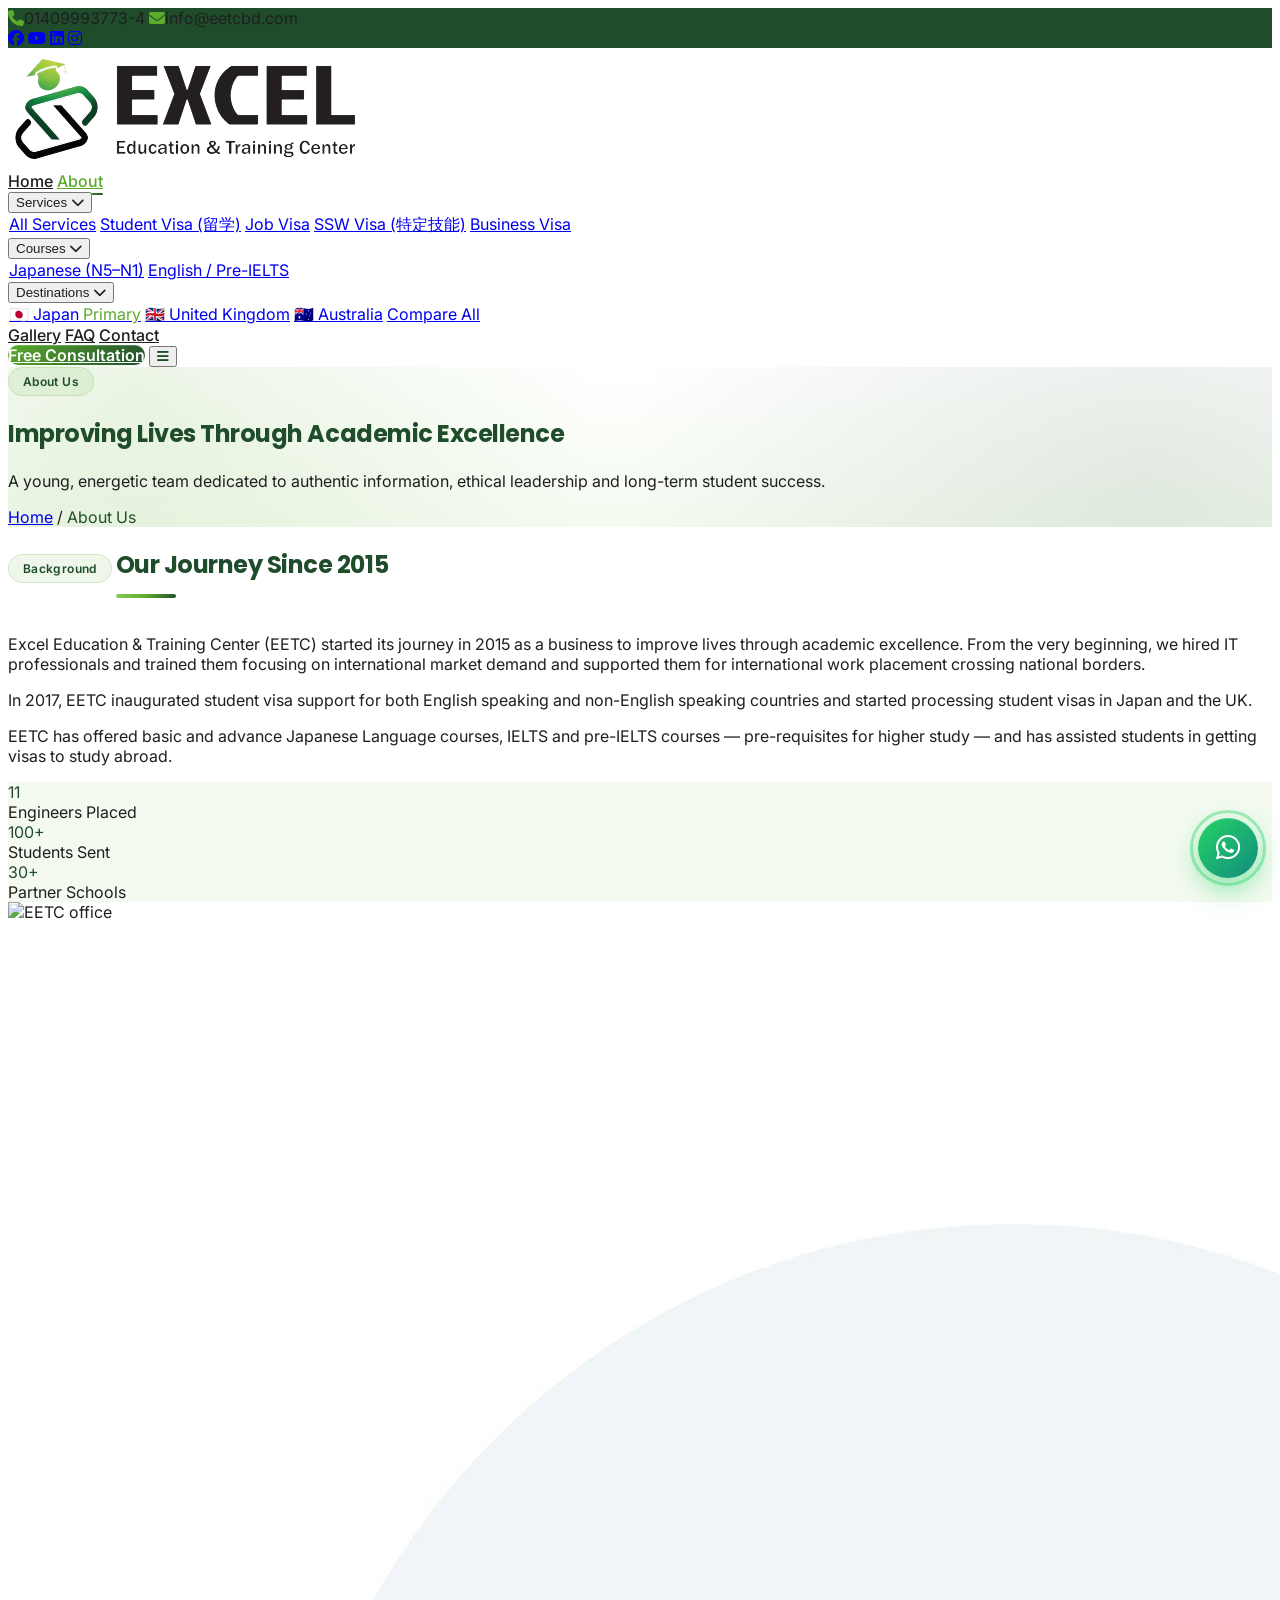
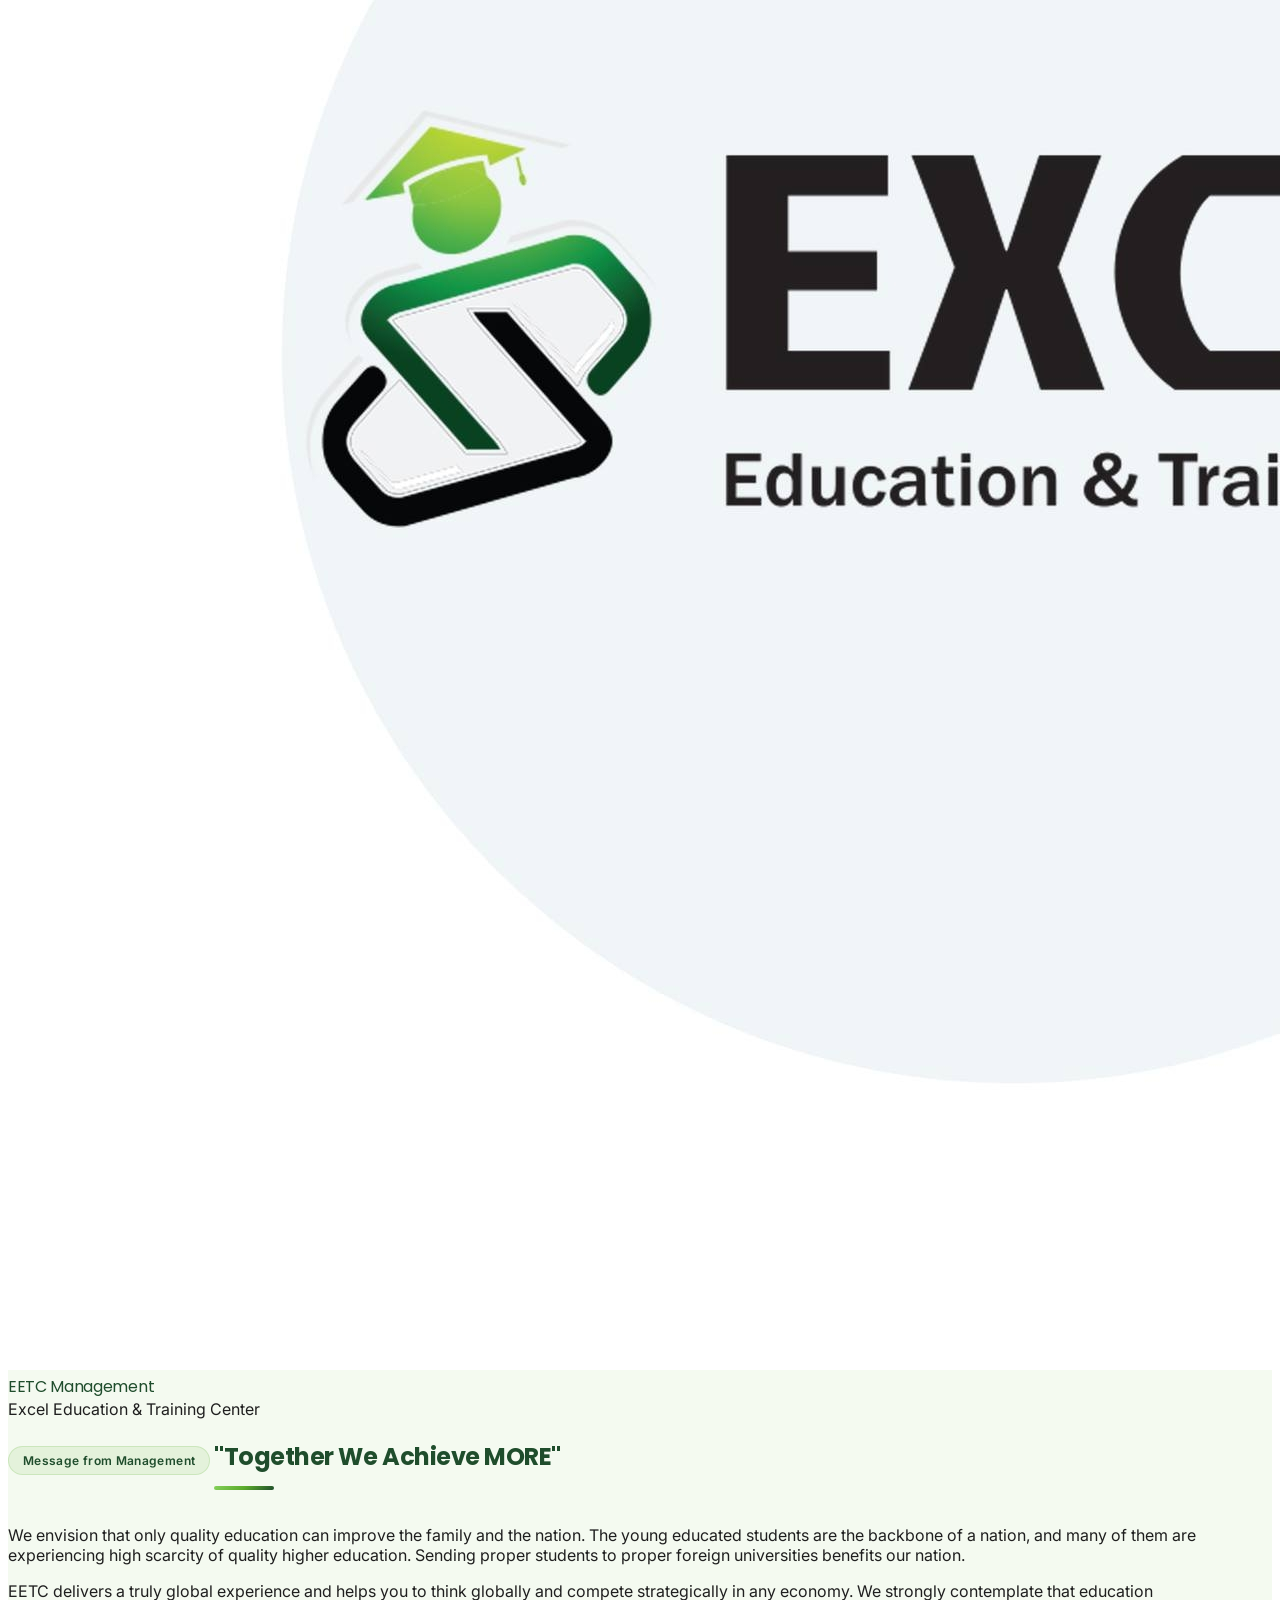
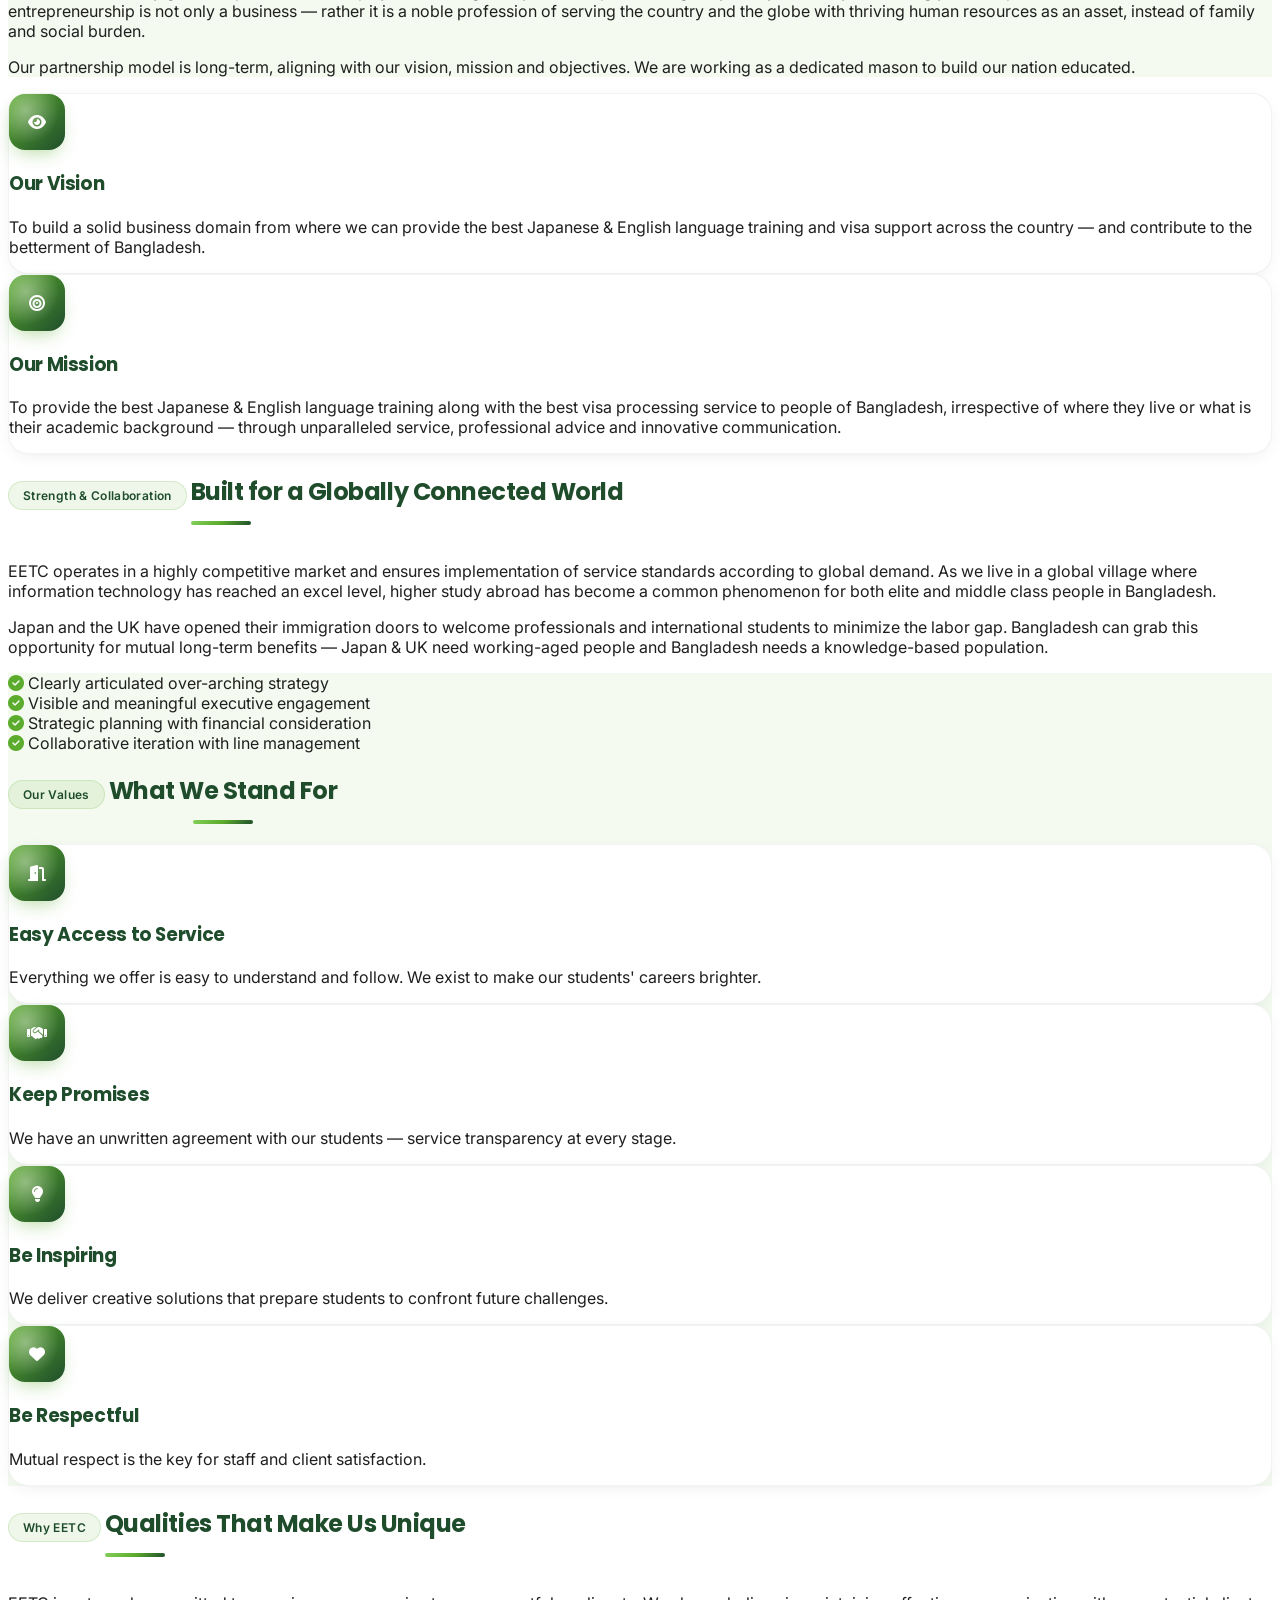
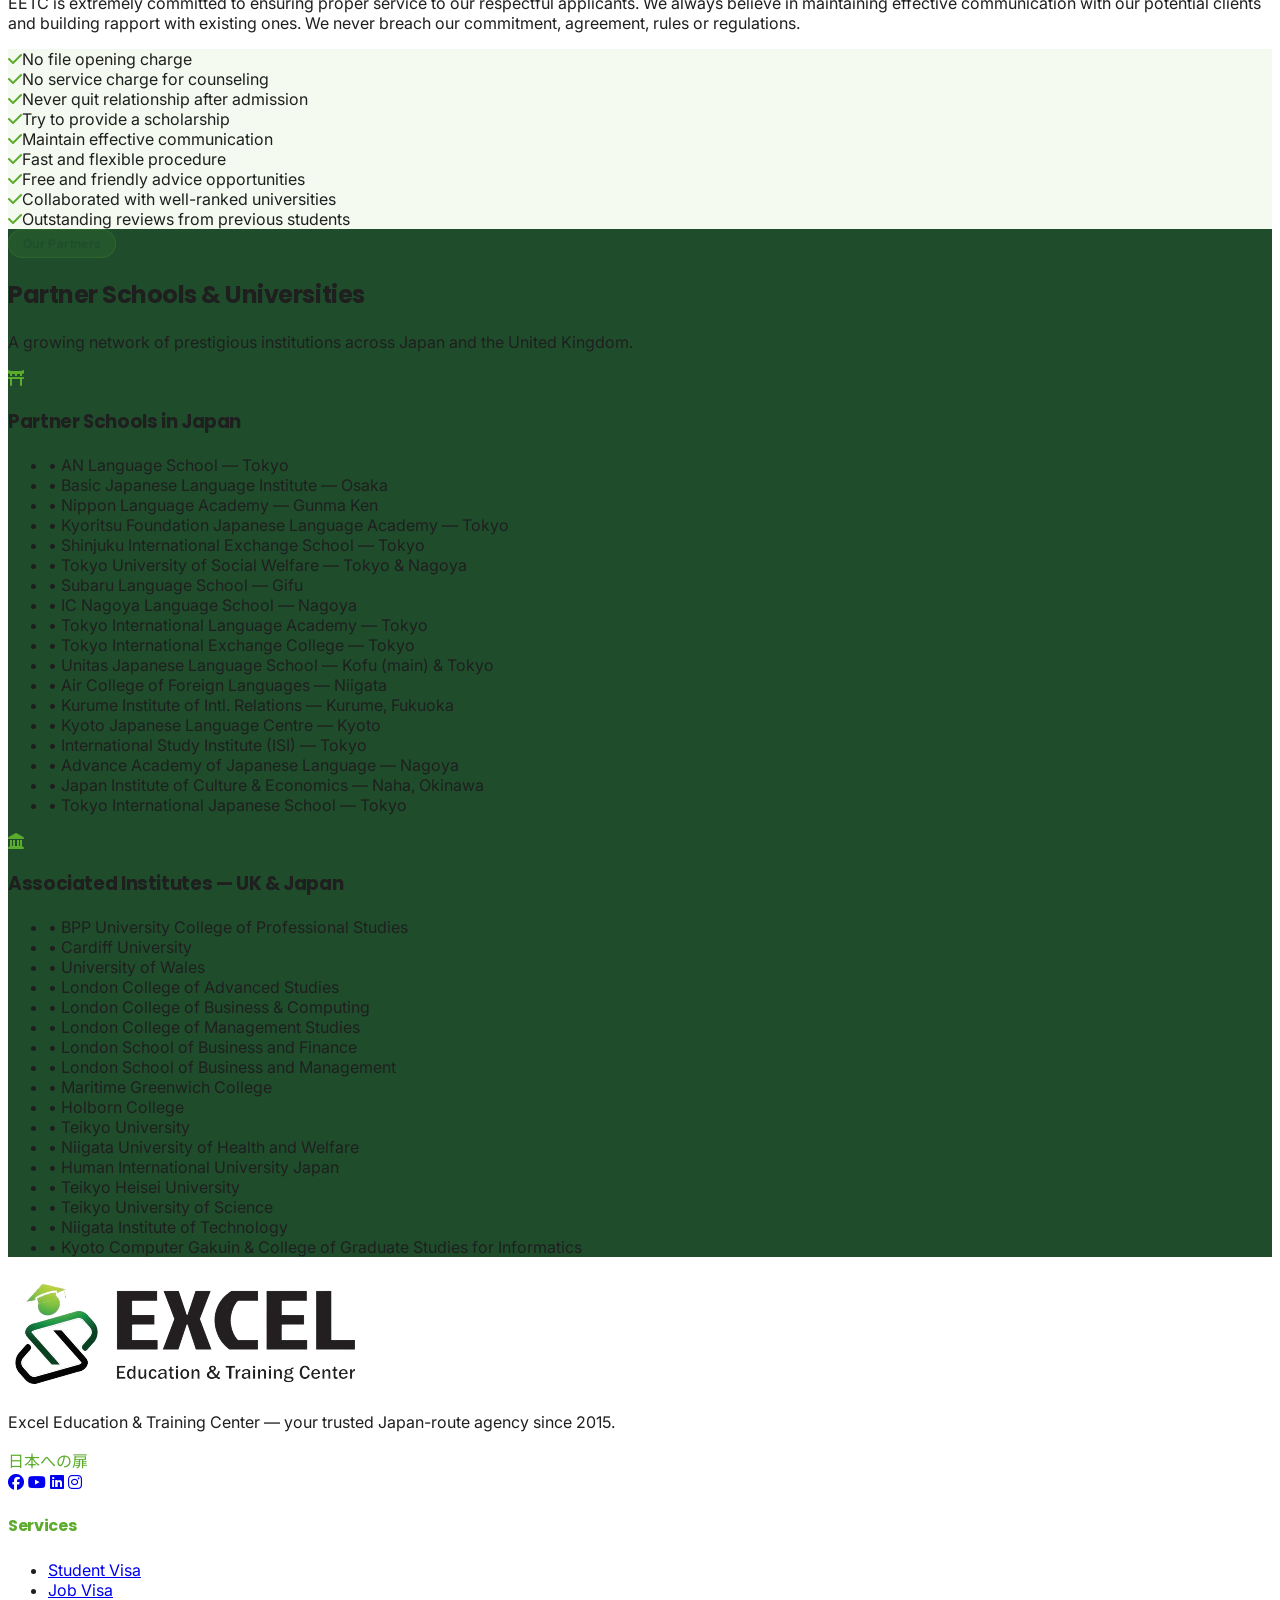
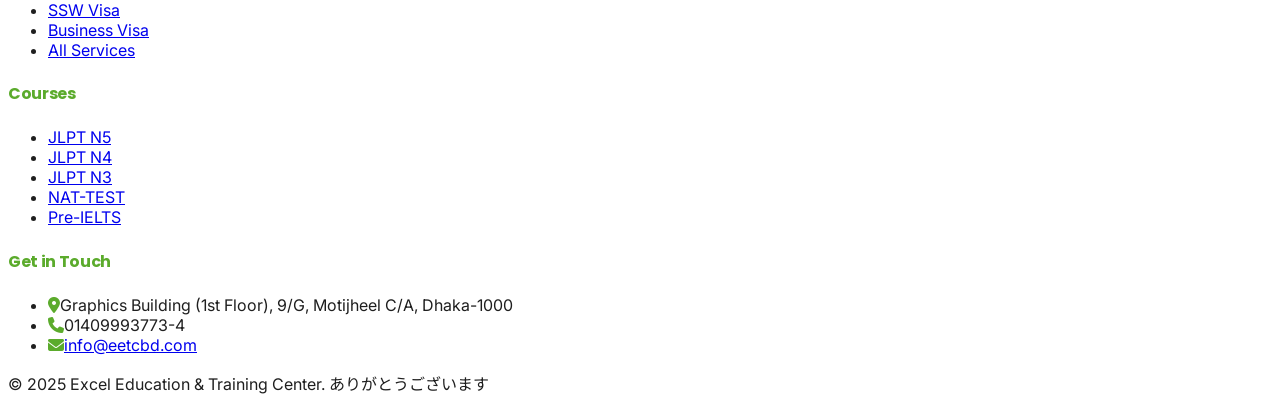
==== about.html @ 83f87d9c "first commit" ====
<!doctype html>
<html lang="en">
<head>
<meta charset="utf-8" />
<meta name="viewport" content="width=device-width, initial-scale=1" />
<title>About Us — Excel Education & Training Center (EETC)</title>
<meta name="description" content="Background, vision, mission and values of Excel Education & Training Center — serving students since 2015." />
<script src="https://cdn.tailwindcss.com"></script>
<script>tailwind.config={theme:{extend:{colors:{'excel-green':'#5BAB2C','excel-green-dark':'#4a8f24','excel-dark':'#1F4D2C','excel-black':'#1F1F1F','excel-light':'#f4faf0','excel-red':'#BC002D'},fontFamily:{sans:['Inter','sans-serif'],display:['Poppins','sans-serif'],jp:['Noto Sans JP','sans-serif']}}}}</script>
<link rel="preconnect" href="https://fonts.googleapis.com">
<link rel="preconnect" href="https://fonts.gstatic.com" crossorigin>
<link href="https://fonts.googleapis.com/css2?family=Inter:wght@400;500;600;700&family=Poppins:wght@500;600;700;800&family=Noto+Sans+JP:wght@500;700&display=swap" rel="stylesheet">
<link rel="stylesheet" href="https://cdnjs.cloudflare.com/ajax/libs/font-awesome/6.5.0/css/all.min.css" />
<link rel="stylesheet" href="assets/css/style.css" />
<link rel="icon" type="image/png" href="assets/img/logo.png" />
</head>
<body class="antialiased">

<div class="bg-excel-dark text-white text-sm hidden md:block">
  <div class="max-w-7xl mx-auto px-6 py-2 flex items-center justify-between">
    <div class="flex items-center gap-6">
      <span><i class="fa-solid fa-phone mr-2 text-excel-green"></i>01409993773-4</span>
      <span><i class="fa-solid fa-envelope mr-2 text-excel-green"></i>info@eetcbd.com</span>
    </div>
    <div class="flex items-center gap-3 text-white/80">
      <a href="#" class="hover:text-excel-green"><i class="fa-brands fa-facebook"></i></a>
      <a href="#" class="hover:text-excel-green"><i class="fa-brands fa-youtube"></i></a>
      <a href="#" class="hover:text-excel-green"><i class="fa-brands fa-linkedin"></i></a>
      <a href="#" class="hover:text-excel-green"><i class="fa-brands fa-instagram"></i></a>
    </div>
  </div>
</div>

<header id="site-header" class="bg-white sticky top-0 z-40 transition-shadow">
  <div class="max-w-7xl mx-auto px-6 py-3 flex items-center justify-between">
    <a href="index.html" class="flex items-center gap-3"><img src="assets/img/logo.png" alt="EETC logo" class="h-12 w-auto" /></a>
    <nav class="hidden lg:flex items-center gap-7">
      <a class="nav-link" data-page="index" href="index.html">Home</a>
      <a class="nav-link" data-page="about" href="about.html">About</a>
      <div class="relative group">
        <button class="nav-link flex items-center gap-1">Services <i class="fa-solid fa-chevron-down text-xs"></i></button>
        <div class="absolute left-0 top-full pt-3 hidden group-hover:block">
          <div class="glass shadow-lg rounded-2xl w-64 p-2">
            <a href="services.html" class="block px-3 py-2 rounded-lg hover:bg-excel-light text-sm font-semibold">All Services</a>
            <a href="student-visa.html" class="block px-3 py-2 rounded-lg hover:bg-excel-light text-sm">Student Visa (留学)</a>
            <a href="job-visa.html" class="block px-3 py-2 rounded-lg hover:bg-excel-light text-sm">Job Visa</a>
            <a href="ssw-visa.html" class="block px-3 py-2 rounded-lg hover:bg-excel-light text-sm">SSW Visa (特定技能)</a>
            <a href="business-visa.html" class="block px-3 py-2 rounded-lg hover:bg-excel-light text-sm">Business Visa</a>
          </div>
        </div>
      </div>
      <div class="relative group">
        <button class="nav-link flex items-center gap-1">Courses <i class="fa-solid fa-chevron-down text-xs"></i></button>
        <div class="absolute left-0 top-full pt-3 hidden group-hover:block">
          <div class="glass shadow-lg rounded-2xl w-64 p-2">
            <a href="japanese.html" class="block px-3 py-2 rounded-lg hover:bg-excel-light text-sm">Japanese (N5–N1)</a>
            <a href="english.html" class="block px-3 py-2 rounded-lg hover:bg-excel-light text-sm">English / Pre-IELTS</a>
          </div>
        </div>
      </div>
      <div class="relative group">
        <button class="nav-link flex items-center gap-1">Destinations <i class="fa-solid fa-chevron-down text-xs"></i></button>
        <div class="absolute left-0 top-full pt-3 hidden group-hover:block">
          <div class="glass shadow-lg rounded-2xl w-64 p-2">
            <a href="countries.html#japan" class="block px-3 py-2 rounded-lg hover:bg-excel-light text-sm">🇯🇵 Japan <span class="text-xs text-excel-green ml-1">Primary</span></a>
            <a href="countries.html#uk" class="block px-3 py-2 rounded-lg hover:bg-excel-light text-sm">🇬🇧 United Kingdom</a>
            <a href="countries.html#australia" class="block px-3 py-2 rounded-lg hover:bg-excel-light text-sm">🇦🇺 Australia</a>
            <a href="countries.html" class="block px-3 py-2 rounded-lg hover:bg-excel-light text-sm font-semibold mt-1 border-t border-gray-100 pt-2">Compare All</a>
          </div>
        </div>
      </div>
      <a class="nav-link" data-page="gallery" href="gallery.html">Gallery</a>
      <a class="nav-link" data-page="faq" href="faq.html">FAQ</a>
      <a class="nav-link" data-page="contact" href="contact.html">Contact</a>
    </nav>
    <a href="contact.html" class="hidden lg:inline-flex btn-primary px-5 py-2.5 rounded-lg font-semibold text-sm">Free Consultation</a>
    <button id="burger" class="lg:hidden text-2xl text-excel-dark"><i class="fa-solid fa-bars"></i></button>
  </div>
  <div id="mobile-menu" class="lg:hidden border-t border-gray-100 bg-white">
    <div class="px-6 py-3 flex flex-col gap-3 text-sm">
      <a class="nav-link" href="index.html">Home</a>
      <a class="nav-link" href="about.html">About</a>
      <div class="text-xs uppercase tracking-wider text-gray-400 mt-2 font-semibold">Services</div>
      <a class="nav-link" href="services.html">All Services</a>
      <a class="nav-link" href="student-visa.html">Student Visa</a>
      <a class="nav-link" href="job-visa.html">Job Visa</a>
      <a class="nav-link" href="ssw-visa.html">SSW Visa</a>
      <a class="nav-link" href="business-visa.html">Business Visa</a>
      <div class="text-xs uppercase tracking-wider text-gray-400 mt-2 font-semibold">Courses</div>
      <a class="nav-link" href="japanese.html">Japanese Language</a>
      <a class="nav-link" href="english.html">English / Pre-IELTS</a>
      <div class="text-xs uppercase tracking-wider text-gray-400 mt-2 font-semibold">Destinations</div>
      <a class="nav-link" href="countries.html#japan">🇯🇵 Japan</a>
      <a class="nav-link" href="countries.html#uk">🇬🇧 United Kingdom</a>
      <a class="nav-link" href="countries.html#australia">🇦🇺 Australia</a>
      <div class="text-xs uppercase tracking-wider text-gray-400 mt-2 font-semibold">More</div>
      <a class="nav-link" href="gallery.html">Gallery</a>
      <a class="nav-link" href="faq.html">FAQ</a>
      <a class="nav-link" href="contact.html">Contact</a>
    </div>
  </div>
</header>

<!-- Page header -->
<section class="hero-pattern py-16 md:py-20">
  <div class="max-w-7xl mx-auto px-6 text-center">
    <span class="tag-pill">About Us</span>
    <h1 class="font-display text-4xl md:text-5xl font-bold text-excel-dark mt-4">Improving Lives Through Academic Excellence</h1>
    <p class="text-gray-600 mt-5 max-w-2xl mx-auto">A young, energetic team dedicated to authentic information, ethical leadership and long-term student success.</p>
    <nav class="text-sm text-gray-500 mt-6">
      <a href="index.html" class="hover:text-excel-green">Home</a> <span class="mx-2">/</span> <span class="text-excel-dark">About Us</span>
    </nav>
  </div>
</section>

<!-- Background -->
<section class="py-16 bg-white">
  <div class="max-w-7xl mx-auto px-6 grid md:grid-cols-2 gap-12 items-start">
    <div class="reveal">
      <span class="tag-pill">Background</span>
      <h2 class="section-title text-3xl md:text-4xl mt-4">Our Journey Since 2015</h2>
      <p class="text-gray-700 mt-6 leading-relaxed">
        Excel Education & Training Center (EETC) started its journey in 2015 as a business to improve lives through academic excellence.
        From the very beginning, we hired IT professionals and trained them focusing on international market demand and supported them
        for international work placement crossing national borders.
      </p>
      <p class="text-gray-700 mt-4 leading-relaxed">
        In 2017, EETC inaugurated student visa support for both English speaking and non-English speaking countries and started processing
        student visas in Japan and the UK.
      </p>
      <p class="text-gray-700 mt-4 leading-relaxed">
        EETC has offered basic and advance Japanese Language courses, IELTS and pre-IELTS courses — pre-requisites for higher study —
        and has assisted students in getting visas to study abroad.
      </p>
      <div class="grid grid-cols-3 gap-4 mt-8">
        <div class="bg-excel-light p-5 rounded-xl text-center">
          <div class="text-3xl font-bold text-excel-dark">11</div>
          <div class="text-xs text-gray-600 mt-1">Engineers Placed</div>
        </div>
        <div class="bg-excel-light p-5 rounded-xl text-center">
          <div class="text-3xl font-bold text-excel-dark">100+</div>
          <div class="text-xs text-gray-600 mt-1">Students Sent</div>
        </div>
        <div class="bg-excel-light p-5 rounded-xl text-center">
          <div class="text-3xl font-bold text-excel-dark">30+</div>
          <div class="text-xs text-gray-600 mt-1">Partner Schools</div>
        </div>
      </div>
    </div>
    <div class="reveal">
      <img src="https://images.unsplash.com/photo-1571260899304-425eee4c7efc?auto=format&fit=crop&w=900&q=80"
           alt="EETC office" class="rounded-2xl shadow-xl" />
    </div>
  </div>
</section>

<!-- Management Message -->
<section class="py-16 bg-excel-light">
  <div class="max-w-7xl mx-auto px-6 grid md:grid-cols-3 gap-10">
    <div class="reveal">
      <img src="assets/img/profile.jpg" alt="Management" class="rounded-2xl shadow-xl w-full" />
      <div class="text-center mt-4">
        <div class="font-display font-semibold text-excel-dark">EETC Management</div>
        <div class="text-sm text-gray-500">Excel Education & Training Center</div>
      </div>
    </div>
    <div class="md:col-span-2 reveal">
      <span class="tag-pill">Message from Management</span>
      <h2 class="section-title text-3xl md:text-4xl mt-4">"Together We Achieve MORE"</h2>
      <p class="text-gray-700 mt-6 leading-relaxed">
        We envision that only quality education can improve the family and the nation. The young educated students are the backbone of a nation,
        and many of them are experiencing high scarcity of quality higher education. Sending proper students to proper foreign universities benefits our nation.
      </p>
      <p class="text-gray-700 mt-4 leading-relaxed">
        EETC delivers a truly global experience and helps you to think globally and compete strategically in any economy.
        We strongly contemplate that education entrepreneurship is not only a business — rather it is a noble profession of serving the country
        and the globe with thriving human resources as an asset, instead of family and social burden.
      </p>
      <p class="text-gray-700 mt-4 leading-relaxed">
        Our partnership model is long-term, aligning with our vision, mission and objectives. We are working as a dedicated mason to build our nation educated.
      </p>
    </div>
  </div>
</section>

<!-- Vision / Mission / Strength -->
<section class="py-16 bg-white">
  <div class="max-w-7xl mx-auto px-6">
    <div class="grid md:grid-cols-2 gap-6">
      <div class="card p-8 reveal">
        <div class="icon-badge"><i class="fa-solid fa-eye text-xl"></i></div>
        <h3 class="font-display text-2xl font-semibold mt-5 text-excel-dark">Our Vision</h3>
        <p class="text-gray-700 mt-3 leading-relaxed">
          To build a solid business domain from where we can provide the best Japanese & English language training and visa support
          across the country — and contribute to the betterment of Bangladesh.
        </p>
      </div>
      <div class="card p-8 reveal">
        <div class="icon-badge"><i class="fa-solid fa-bullseye text-xl"></i></div>
        <h3 class="font-display text-2xl font-semibold mt-5 text-excel-dark">Our Mission</h3>
        <p class="text-gray-700 mt-3 leading-relaxed">
          To provide the best Japanese & English language training along with the best visa processing service to people of Bangladesh,
          irrespective of where they live or what is their academic background — through unparalleled service, professional advice and innovative communication.
        </p>
      </div>
    </div>

    <div class="mt-14 reveal">
      <span class="tag-pill">Strength & Collaboration</span>
      <h2 class="section-title text-3xl md:text-4xl mt-4">Built for a Globally Connected World</h2>
      <div class="grid md:grid-cols-2 gap-8 mt-6">
        <p class="text-gray-700 leading-relaxed">
          EETC operates in a highly competitive market and ensures implementation of service standards according to global demand.
          As we live in a global village where information technology has reached an excel level, higher study abroad has become a common
          phenomenon for both elite and middle class people in Bangladesh.
        </p>
        <p class="text-gray-700 leading-relaxed">
          Japan and the UK have opened their immigration doors to welcome professionals and international students to minimize the labor gap.
          Bangladesh can grab this opportunity for mutual long-term benefits — Japan & UK need working-aged people and Bangladesh needs a knowledge-based population.
        </p>
      </div>

      <div class="mt-8 grid sm:grid-cols-2 gap-4">
        <div class="flex items-start gap-3 p-4 bg-excel-light rounded-xl">
          <i class="fa-solid fa-circle-check text-excel-green mt-1 text-lg"></i>
          <span class="text-sm text-gray-800">Clearly articulated over-arching strategy</span>
        </div>
        <div class="flex items-start gap-3 p-4 bg-excel-light rounded-xl">
          <i class="fa-solid fa-circle-check text-excel-green mt-1 text-lg"></i>
          <span class="text-sm text-gray-800">Visible and meaningful executive engagement</span>
        </div>
        <div class="flex items-start gap-3 p-4 bg-excel-light rounded-xl">
          <i class="fa-solid fa-circle-check text-excel-green mt-1 text-lg"></i>
          <span class="text-sm text-gray-800">Strategic planning with financial consideration</span>
        </div>
        <div class="flex items-start gap-3 p-4 bg-excel-light rounded-xl">
          <i class="fa-solid fa-circle-check text-excel-green mt-1 text-lg"></i>
          <span class="text-sm text-gray-800">Collaborative iteration with line management</span>
        </div>
      </div>
    </div>
  </div>
</section>

<!-- Values -->
<section class="py-16 bg-excel-light">
  <div class="max-w-7xl mx-auto px-6">
    <div class="text-center reveal">
      <span class="tag-pill">Our Values</span>
      <h2 class="section-title center text-3xl md:text-4xl mt-4">What We Stand For</h2>
    </div>
    <div class="grid sm:grid-cols-2 lg:grid-cols-4 gap-6 mt-12">
      <div class="card p-7 reveal">
        <div class="icon-badge"><i class="fa-solid fa-door-open text-xl"></i></div>
        <h3 class="font-display font-semibold text-lg mt-5 text-excel-dark">Easy Access to Service</h3>
        <p class="text-gray-600 text-sm mt-2">Everything we offer is easy to understand and follow. We exist to make our students' careers brighter.</p>
      </div>
      <div class="card p-7 reveal">
        <div class="icon-badge"><i class="fa-solid fa-handshake text-xl"></i></div>
        <h3 class="font-display font-semibold text-lg mt-5 text-excel-dark">Keep Promises</h3>
        <p class="text-gray-600 text-sm mt-2">We have an unwritten agreement with our students — service transparency at every stage.</p>
      </div>
      <div class="card p-7 reveal">
        <div class="icon-badge"><i class="fa-solid fa-lightbulb text-xl"></i></div>
        <h3 class="font-display font-semibold text-lg mt-5 text-excel-dark">Be Inspiring</h3>
        <p class="text-gray-600 text-sm mt-2">We deliver creative solutions that prepare students to confront future challenges.</p>
      </div>
      <div class="card p-7 reveal">
        <div class="icon-badge"><i class="fa-solid fa-heart text-xl"></i></div>
        <h3 class="font-display font-semibold text-lg mt-5 text-excel-dark">Be Respectful</h3>
        <p class="text-gray-600 text-sm mt-2">Mutual respect is the key for staff and client satisfaction.</p>
      </div>
    </div>
  </div>
</section>

<!-- Why EETC additional -->
<section class="py-16 bg-white">
  <div class="max-w-7xl mx-auto px-6">
    <div class="reveal">
      <span class="tag-pill">Why EETC</span>
      <h2 class="section-title text-3xl md:text-4xl mt-4">Qualities That Make Us Unique</h2>
      <p class="text-gray-700 mt-5 max-w-3xl">
        EETC is extremely committed to ensuring proper service to our respectful applicants. We always believe in maintaining
        effective communication with our potential clients and building rapport with existing ones. We never breach our commitment, agreement, rules or regulations.
      </p>
    </div>
    <div class="grid sm:grid-cols-2 lg:grid-cols-3 gap-4 mt-10">
      <div class="flex items-start gap-3 p-5 bg-excel-light rounded-xl reveal"><i class="fa-solid fa-check text-excel-green text-lg mt-1"></i><span class="text-gray-800">No file opening charge</span></div>
      <div class="flex items-start gap-3 p-5 bg-excel-light rounded-xl reveal"><i class="fa-solid fa-check text-excel-green text-lg mt-1"></i><span class="text-gray-800">No service charge for counseling</span></div>
      <div class="flex items-start gap-3 p-5 bg-excel-light rounded-xl reveal"><i class="fa-solid fa-check text-excel-green text-lg mt-1"></i><span class="text-gray-800">Never quit relationship after admission</span></div>
      <div class="flex items-start gap-3 p-5 bg-excel-light rounded-xl reveal"><i class="fa-solid fa-check text-excel-green text-lg mt-1"></i><span class="text-gray-800">Try to provide a scholarship</span></div>
      <div class="flex items-start gap-3 p-5 bg-excel-light rounded-xl reveal"><i class="fa-solid fa-check text-excel-green text-lg mt-1"></i><span class="text-gray-800">Maintain effective communication</span></div>
      <div class="flex items-start gap-3 p-5 bg-excel-light rounded-xl reveal"><i class="fa-solid fa-check text-excel-green text-lg mt-1"></i><span class="text-gray-800">Fast and flexible procedure</span></div>
      <div class="flex items-start gap-3 p-5 bg-excel-light rounded-xl reveal"><i class="fa-solid fa-check text-excel-green text-lg mt-1"></i><span class="text-gray-800">Free and friendly advice opportunities</span></div>
      <div class="flex items-start gap-3 p-5 bg-excel-light rounded-xl reveal"><i class="fa-solid fa-check text-excel-green text-lg mt-1"></i><span class="text-gray-800">Collaborated with well-ranked universities</span></div>
      <div class="flex items-start gap-3 p-5 bg-excel-light rounded-xl reveal"><i class="fa-solid fa-check text-excel-green text-lg mt-1"></i><span class="text-gray-800">Outstanding reviews from previous students</span></div>
    </div>
  </div>
</section>

<!-- Partners -->
<section class="py-16 bg-excel-dark text-white">
  <div class="max-w-7xl mx-auto px-6">
    <div class="text-center reveal">
      <span class="tag-pill bg-white/15 text-white">Our Partners</span>
      <h2 class="font-display text-3xl md:text-4xl font-bold mt-4">Partner Schools & Universities</h2>
      <p class="text-white/80 max-w-2xl mx-auto mt-4">A growing network of prestigious institutions across Japan and the United Kingdom.</p>
    </div>

    <div class="grid md:grid-cols-2 gap-10 mt-12">
      <div class="bg-white/5 border border-white/10 rounded-2xl p-7 reveal">
        <div class="flex items-center gap-3 mb-5">
          <i class="fa-solid fa-torii-gate text-3xl text-excel-green"></i>
          <h3 class="font-display text-2xl font-semibold">Partner Schools in Japan</h3>
        </div>
        <ul class="space-y-2 text-sm text-white/85">
          <li>• AN Language School — Tokyo</li>
          <li>• Basic Japanese Language Institute — Osaka</li>
          <li>• Nippon Language Academy — Gunma Ken</li>
          <li>• Kyoritsu Foundation Japanese Language Academy — Tokyo</li>
          <li>• Shinjuku International Exchange School — Tokyo</li>
          <li>• Tokyo University of Social Welfare — Tokyo & Nagoya</li>
          <li>• Subaru Language School — Gifu</li>
          <li>• IC Nagoya Language School — Nagoya</li>
          <li>• Tokyo International Language Academy — Tokyo</li>
          <li>• Tokyo International Exchange College — Tokyo</li>
          <li>• Unitas Japanese Language School — Kofu (main) & Tokyo</li>
          <li>• Air College of Foreign Languages — Niigata</li>
          <li>• Kurume Institute of Intl. Relations — Kurume, Fukuoka</li>
          <li>• Kyoto Japanese Language Centre — Kyoto</li>
          <li>• International Study Institute (ISI) — Tokyo</li>
          <li>• Advance Academy of Japanese Language — Nagoya</li>
          <li>• Japan Institute of Culture & Economics — Naha, Okinawa</li>
          <li>• Tokyo International Japanese School — Tokyo</li>
        </ul>
      </div>
      <div class="bg-white/5 border border-white/10 rounded-2xl p-7 reveal">
        <div class="flex items-center gap-3 mb-5">
          <i class="fa-solid fa-landmark text-3xl text-excel-green"></i>
          <h3 class="font-display text-2xl font-semibold">Associated Institutes — UK & Japan</h3>
        </div>
        <ul class="space-y-2 text-sm text-white/85">
          <li>• BPP University College of Professional Studies</li>
          <li>• Cardiff University</li>
          <li>• University of Wales</li>
          <li>• London College of Advanced Studies</li>
          <li>• London College of Business & Computing</li>
          <li>• London College of Management Studies</li>
          <li>• London School of Business and Finance</li>
          <li>• London School of Business and Management</li>
          <li>• Maritime Greenwich College</li>
          <li>• Holborn College</li>
          <li class="pt-3 border-t border-white/10 mt-3">• Teikyo University</li>
          <li>• Niigata University of Health and Welfare</li>
          <li>• Human International University Japan</li>
          <li>• Teikyo Heisei University</li>
          <li>• Teikyo University of Science</li>
          <li>• Niigata Institute of Technology</li>
          <li>• Kyoto Computer Gakuin & College of Graduate Studies for Informatics</li>
        </ul>
      </div>
    </div>
  </div>
</section>

<footer class="bg-excel-black text-white pt-16 pb-6">
  <div class="max-w-7xl mx-auto px-6 grid md:grid-cols-4 gap-10">
    <div>
      <img src="assets/img/logo.png" alt="EETC logo" class="h-12 bg-white p-2 rounded" />
      <p class="text-white/70 text-sm mt-5 leading-relaxed">Excel Education & Training Center — your trusted Japan-route agency since 2015.</p>
      <div class="font-jp text-excel-green mt-3">日本への扉</div>
      <div class="flex items-center gap-3 mt-5 text-lg">
        <a href="#" class="hover:text-excel-green"><i class="fa-brands fa-facebook"></i></a>
        <a href="#" class="hover:text-excel-green"><i class="fa-brands fa-youtube"></i></a>
        <a href="#" class="hover:text-excel-green"><i class="fa-brands fa-linkedin"></i></a>
        <a href="#" class="hover:text-excel-green"><i class="fa-brands fa-instagram"></i></a>
      </div>
    </div>
    <div>
      <h4 class="font-display font-semibold text-excel-green mb-4">Services</h4>
      <ul class="space-y-2 text-sm text-white/80">
        <li><a href="student-visa.html">Student Visa</a></li>
        <li><a href="job-visa.html">Job Visa</a></li>
        <li><a href="ssw-visa.html">SSW Visa</a></li>
        <li><a href="business-visa.html">Business Visa</a></li>
        <li><a href="services.html">All Services</a></li>
      </ul>
    </div>
    <div>
      <h4 class="font-display font-semibold text-excel-green mb-4">Courses</h4>
      <ul class="space-y-2 text-sm text-white/80">
        <li><a href="japanese.html#n5">JLPT N5</a></li>
        <li><a href="japanese.html#n4">JLPT N4</a></li>
        <li><a href="japanese.html#n3">JLPT N3</a></li>
        <li><a href="japanese.html#nattest">NAT-TEST</a></li>
        <li><a href="english.html">Pre-IELTS</a></li>
      </ul>
    </div>
    <div>
      <h4 class="font-display font-semibold text-excel-green mb-4">Get in Touch</h4>
      <ul class="space-y-3 text-sm text-white/80">
        <li><i class="fa-solid fa-location-dot text-excel-green mr-2"></i>Graphics Building (1st Floor), 9/G, Motijheel C/A, Dhaka-1000</li>
        <li><i class="fa-solid fa-phone text-excel-green mr-2"></i>01409993773-4</li>
        <li><i class="fa-solid fa-envelope text-excel-green mr-2"></i><a href="mailto:info@eetcbd.com">info@eetcbd.com</a></li>
      </ul>
    </div>
  </div>
  <div class="border-t border-white/10 mt-12 pt-6 text-center text-white/60 text-sm">&copy; 2025 Excel Education & Training Center. <span class="font-jp">ありがとうございます</span></div>
</footer>

<script src="assets/js/main.js"></script>
</body>
</html>
---- assets/css/style.css ----
/* ============================================================
   EETC — Modern 2026 Design System
   ============================================================ */

:root {
  --excel-green: #5BAB2C;
  --excel-green-dark: #4a8f24;
  --excel-dark: #1F4D2C;
  --excel-darker: #143521;
  --excel-black: #0F1411;
  --excel-light: #f4faf0;
  --excel-red: #BC002D;
  --excel-pink: #FFB7C5;       /* sakura */
  --excel-gold: #E8B923;
  --grad-1: linear-gradient(135deg, #5BAB2C 0%, #1F4D2C 100%);
  --grad-2: linear-gradient(135deg, #84d05a 0%, #5BAB2C 50%, #1F4D2C 100%);
  --grad-3: linear-gradient(135deg, #BC002D 0%, #5BAB2C 100%);
  --shadow-soft: 0 4px 18px -8px rgba(31,77,44,0.18);
  --shadow-md: 0 10px 30px -10px rgba(31,77,44,0.22);
  --shadow-lg: 0 24px 50px -16px rgba(31,77,44,0.32);
  --shadow-glow: 0 0 0 1px rgba(91,171,44,0.15), 0 16px 40px -12px rgba(91,171,44,0.35);
}

* { -webkit-font-smoothing: antialiased; }
html { scroll-behavior: smooth; }
body {
  font-family: 'Inter', system-ui, -apple-system, "Segoe UI", Roboto, sans-serif;
  color: #1F1F1F;
  background: #ffffff;
  overflow-x: hidden;
}

.font-display { font-family: 'Poppins', 'Inter', sans-serif; letter-spacing: -0.02em; }
.font-jp { font-family: 'Noto Sans JP', sans-serif; }

/* ============================================================
   Modern Utilities
   ============================================================ */

.text-gradient {
  background: var(--grad-2);
  -webkit-background-clip: text;
  background-clip: text;
  color: transparent;
  display: inline-block;
}
.text-gradient-light {
  background: linear-gradient(135deg, #b6e791 0%, #5BAB2C 50%, #ffffff 100%);
  -webkit-background-clip: text;
  background-clip: text;
  color: transparent;
}

.glass {
  background: rgba(255,255,255,0.72);
  -webkit-backdrop-filter: blur(14px) saturate(140%);
  backdrop-filter: blur(14px) saturate(140%);
  border: 1px solid rgba(255,255,255,0.6);
}
.glass-dark {
  background: rgba(31,77,44,0.55);
  -webkit-backdrop-filter: blur(14px) saturate(140%);
  backdrop-filter: blur(14px) saturate(140%);
  border: 1px solid rgba(255,255,255,0.12);
}

/* ============================================================
   Animated gradient mesh background
   ============================================================ */
.mesh-bg {
  position: relative;
  isolation: isolate;
  overflow: hidden;
  background: #0a1f15;
}
.mesh-bg::before {
  content: "";
  position: absolute; inset: -10%;
  background:
    radial-gradient(at 20% 20%, rgba(91,171,44,0.55) 0, transparent 45%),
    radial-gradient(at 80% 30%, rgba(31,77,44,0.85) 0, transparent 50%),
    radial-gradient(at 30% 80%, rgba(132,208,90,0.40) 0, transparent 50%),
    radial-gradient(at 80% 80%, rgba(188,0,45,0.18) 0, transparent 45%),
    radial-gradient(at 50% 50%, rgba(91,171,44,0.30) 0, transparent 60%);
  filter: blur(40px) saturate(120%);
  z-index: -2;
  animation: meshShift 18s ease-in-out infinite alternate;
}
@keyframes meshShift {
  0%   { transform: translate(0,0) scale(1); }
  50%  { transform: translate(-3%, 2%) scale(1.06); }
  100% { transform: translate(2%, -2%) scale(1.03); }
}

/* Light mesh (for white sections) */
.mesh-light {
  position: relative;
  isolation: isolate;
}
.mesh-light::before {
  content: "";
  position: absolute; inset: 0;
  background:
    radial-gradient(at 12% 18%, rgba(91,171,44,0.10) 0, transparent 35%),
    radial-gradient(at 88% 28%, rgba(31,77,44,0.08) 0, transparent 35%),
    radial-gradient(at 25% 92%, rgba(255,183,197,0.18) 0, transparent 30%),
    radial-gradient(at 85% 80%, rgba(91,171,44,0.10) 0, transparent 35%);
  z-index: -1;
}

/* ============================================================
   Floating blobs (decorative)
   ============================================================ */
.blob {
  position: absolute;
  border-radius: 50%;
  filter: blur(60px);
  opacity: 0.55;
  pointer-events: none;
  z-index: 0;
  animation: blobFloat 14s ease-in-out infinite alternate;
}
.blob.b1 { width: 320px; height: 320px; background: #5BAB2C; }
.blob.b2 { width: 280px; height: 280px; background: #1F4D2C; animation-duration: 18s; }
.blob.b3 { width: 220px; height: 220px; background: #BC002D; opacity: 0.25; animation-duration: 22s; }
@keyframes blobFloat {
  0%   { transform: translate(0,0) scale(1); }
  50%  { transform: translate(20px,-30px) scale(1.08); }
  100% { transform: translate(-15px,20px) scale(0.96); }
}

/* ============================================================
   Sakura petals — pure CSS particle field
   ============================================================ */
.sakura-field {
  position: absolute; inset: 0;
  pointer-events: none;
  overflow: hidden;
  z-index: 1;
}
.petal {
  position: absolute;
  top: -30px;
  width: 14px; height: 14px;
  background: radial-gradient(circle at 30% 30%, #ffe1ea 0%, #FFB7C5 60%, #ff8fa3 100%);
  border-radius: 60% 0 60% 0;
  opacity: 0.85;
  animation: fall linear infinite;
  filter: drop-shadow(0 2px 4px rgba(255,143,163,0.35));
}
@keyframes fall {
  0%   { transform: translate(0, -50px) rotate(0deg); opacity: 0; }
  10%  { opacity: 1; }
  100% { transform: translate(var(--drift, 60px), 110vh) rotate(720deg); opacity: 0; }
}

/* ============================================================
   Modern Buttons
   ============================================================ */
.btn-primary {
  position: relative;
  display: inline-flex; align-items: center; justify-content: center;
  background: var(--grad-1);
  color: #fff;
  border-radius: 12px;
  font-weight: 600;
  transition: all .35s cubic-bezier(.22,1,.36,1);
  box-shadow: 0 8px 22px -8px rgba(91,171,44,0.55), inset 0 1px 0 rgba(255,255,255,0.2);
  isolation: isolate;
  overflow: hidden;
}
.btn-primary::before {
  content: "";
  position: absolute; inset: 0;
  background: linear-gradient(120deg, transparent 0%, rgba(255,255,255,0.35) 50%, transparent 100%);
  transform: translateX(-100%);
  transition: transform .7s ease;
  z-index: -1;
}
.btn-primary:hover {
  transform: translateY(-2px) scale(1.02);
  box-shadow: 0 14px 32px -8px rgba(91,171,44,0.7), inset 0 1px 0 rgba(255,255,255,0.25);
}
.btn-primary:hover::before { transform: translateX(100%); }
.btn-primary:active { transform: translateY(0) scale(0.99); }

.btn-glass {
  display: inline-flex; align-items: center; justify-content: center;
  background: rgba(255,255,255,0.12);
  -webkit-backdrop-filter: blur(10px);
  backdrop-filter: blur(10px);
  color: #fff;
  border: 1px solid rgba(255,255,255,0.25);
  border-radius: 12px;
  font-weight: 600;
  transition: all .25s ease;
}
.btn-glass:hover {
  background: rgba(255,255,255,0.22);
  border-color: rgba(255,255,255,0.5);
  transform: translateY(-2px);
}

.btn-outline {
  border: 2px solid var(--excel-green);
  color: var(--excel-green);
  border-radius: 12px;
  font-weight: 600;
  transition: all .25s ease;
}
.btn-outline:hover {
  background: var(--excel-green);
  color: #fff;
  transform: translateY(-2px);
}

/* Magnetic / spring */
.magnetic { transition: transform .25s cubic-bezier(.22,1,.36,1); }

/* ============================================================
   Nav
   ============================================================ */
.nav-link {
  position: relative;
  color: #1F1F1F;
  font-weight: 500;
  transition: color .2s ease;
}
.nav-link:hover { color: var(--excel-green); }
.nav-link.active { color: var(--excel-green); }
.nav-link::after {
  content: ""; position: absolute; left: 0; bottom: -4px;
  width: 0; height: 2px;
  background: var(--grad-2);
  border-radius: 2px;
  transition: width .35s cubic-bezier(.22,1,.36,1);
}
.nav-link:hover::after, .nav-link.active::after { width: 100%; }

/* Header glass on scroll */
#site-header.scrolled {
  background: rgba(255,255,255,0.85);
  -webkit-backdrop-filter: blur(14px) saturate(140%);
  backdrop-filter: blur(14px) saturate(140%);
  box-shadow: 0 8px 24px -16px rgba(31,77,44,.25);
  border-bottom: 1px solid rgba(31,77,44,0.06);
}

/* ============================================================
   Scroll progress indicator
   ============================================================ */
#scroll-progress {
  position: fixed; top: 0; left: 0;
  height: 3px;
  width: 0%;
  background: var(--grad-2);
  z-index: 60;
  box-shadow: 0 0 10px rgba(91,171,44,0.6);
  transition: width .15s linear;
}

/* ============================================================
   Section title
   ============================================================ */
.section-title {
  font-family: 'Poppins', sans-serif;
  font-weight: 700;
  color: var(--excel-dark);
  position: relative;
  display: inline-block;
  letter-spacing: -0.02em;
}
.section-title::after {
  content: "";
  display: block;
  width: 60px; height: 4px;
  background: var(--grad-2);
  border-radius: 2px;
  margin-top: 12px;
}
.section-title.center::after { margin-left: auto; margin-right: auto; }

/* ============================================================
   Cards (modern, multi-layer shadows + border gradient on hover)
   ============================================================ */
.card {
  background: #fff;
  border-radius: 20px;
  box-shadow: var(--shadow-soft);
  border: 1px solid rgba(31,77,44,0.06);
  transition: transform .35s cubic-bezier(.22,1,.36,1), box-shadow .35s ease;
  position: relative;
  isolation: isolate;
}
.card:hover {
  transform: translateY(-6px);
  box-shadow: var(--shadow-lg);
}

/* glow card — animated gradient border */
.card-glow {
  position: relative;
}
.card-glow::before {
  content: "";
  position: absolute; inset: -1px;
  border-radius: 21px;
  background: conic-gradient(from 0deg, #5BAB2C, #1F4D2C, #5BAB2C, #84d05a, #5BAB2C);
  z-index: -1;
  opacity: 0;
  transition: opacity .4s ease;
  animation: rotateGlow 4s linear infinite;
}
.card-glow:hover::before { opacity: 1; }
@keyframes rotateGlow {
  to { transform: rotate(360deg); }
}

/* ============================================================
   3D tilt
   ============================================================ */
.tilt {
  transform-style: preserve-3d;
  transition: transform .25s cubic-bezier(.22,1,.36,1);
}

/* ============================================================
   Icon badges
   ============================================================ */
.icon-badge {
  width: 56px; height: 56px;
  display: inline-flex; align-items: center; justify-content: center;
  border-radius: 16px;
  background: var(--grad-1);
  color: #fff;
  box-shadow: 0 8px 18px -6px rgba(91,171,44,0.45);
  position: relative;
  overflow: hidden;
}
.icon-badge::after {
  content: ""; position: absolute; inset: 0;
  background: radial-gradient(at 30% 30%, rgba(255,255,255,0.4), transparent 60%);
}
.icon-badge-light {
  width: 56px; height: 56px;
  display: inline-flex; align-items: center; justify-content: center;
  border-radius: 16px;
  background: rgba(91,171,44,0.12);
  color: var(--excel-dark);
  border: 1px solid rgba(91,171,44,0.18);
}

/* ============================================================
   Tag pills
   ============================================================ */
.tag-pill {
  display: inline-flex; align-items: center; gap: 6px;
  background: rgba(91,171,44,0.10);
  color: var(--excel-dark);
  padding: 6px 14px;
  border-radius: 999px;
  font-size: 12px; font-weight: 600;
  letter-spacing: .03em;
  border: 1px solid rgba(91,171,44,0.18);
}
.tag-red {
  background: rgba(188,0,45,0.10);
  color: var(--excel-red);
  border-color: rgba(188,0,45,0.18);
}
.tag-glass {
  background: rgba(255,255,255,0.12);
  color: #fff;
  border-color: rgba(255,255,255,0.22);
  -webkit-backdrop-filter: blur(8px);
  backdrop-filter: blur(8px);
}

/* ============================================================
   Color utilities
   ============================================================ */
.bg-excel-light { background-color: var(--excel-light); }
.bg-excel-green { background-color: var(--excel-green); }
.bg-excel-dark  { background-color: var(--excel-dark); }
.bg-excel-darker { background-color: var(--excel-darker); }
.text-excel-green { color: var(--excel-green); }
.text-excel-dark  { color: var(--excel-dark); }
.text-excel-red   { color: var(--excel-red); }
.border-excel-green { border-color: var(--excel-green); }

/* ============================================================
   Country / featured cards
   ============================================================ */
.country-card { position: relative; overflow: hidden; border-radius: 20px; display:block; }
.country-card img { transition: transform .8s cubic-bezier(.22,1,.36,1); }
.country-card:hover img { transform: scale(1.1); }
.country-card .overlay {
  position: absolute; inset: 0;
  background: linear-gradient(180deg, rgba(0,0,0,0.05) 0%, rgba(31,77,44,0.85) 100%);
}

/* ============================================================
   Service Card (modern)
   ============================================================ */
.service-card {
  position: relative; overflow: hidden;
  background: #fff;
  border-radius: 20px;
  border: 1px solid rgba(31,77,44,0.08);
  transition: all .45s cubic-bezier(.22,1,.36,1);
  display: block;
}
.service-card::before {
  content: ""; position: absolute; top: 0; left: 0; right: 0; height: 4px;
  background: var(--grad-2);
  transform: scaleX(0); transform-origin: left;
  transition: transform .45s cubic-bezier(.22,1,.36,1);
}
.service-card::after {
  content: ""; position: absolute; inset: 0;
  background: radial-gradient(circle 200px at var(--mx,50%) var(--my,50%), rgba(91,171,44,0.10), transparent 60%);
  opacity: 0;
  transition: opacity .35s ease;
  pointer-events: none;
}
.service-card:hover {
  transform: translateY(-8px);
  box-shadow: var(--shadow-glow);
  border-color: rgba(91,171,44,0.25);
}
.service-card:hover::before { transform: scaleX(1); }
.service-card:hover::after { opacity: 1; }

/* ============================================================
   JLPT level circle
   ============================================================ */
.level-circle {
  width: 64px; height: 64px;
  display: inline-flex; align-items: center; justify-content: center;
  border-radius: 50%;
  font-family: 'Poppins', sans-serif;
  font-weight: 800;
  color: #fff;
  font-size: 22px;
  box-shadow: 0 8px 18px -6px rgba(31,77,44,0.4);
  position: relative;
  isolation: isolate;
}
.level-circle::after {
  content: ""; position: absolute; inset: -3px;
  border-radius: 50%;
  background: conic-gradient(from 0deg, transparent, rgba(255,255,255,0.4), transparent);
  z-index: -1;
  animation: rotateGlow 4s linear infinite;
  opacity: 0.5;
}
.level-N1 { background: linear-gradient(135deg, #143521, #1F4D2C); }
.level-N2 { background: linear-gradient(135deg, #4a8f24, #5BAB2C); }
.level-N3 { background: linear-gradient(135deg, #6cba38, #7CC04A); }
.level-N4 { background: linear-gradient(135deg, #87c557, #97CB6B); }
.level-N5 { background: linear-gradient(135deg, #a8d486, #B6D993); }

.level-row { transition: background .2s ease; }
.level-row:hover { background: var(--excel-light); }

/* ============================================================
   Mobile menu
   ============================================================ */
#mobile-menu { display: none; }
#mobile-menu.open { display: block; }

/* ============================================================
   Reveal animations (improved with stagger)
   ============================================================ */
.reveal { opacity: 0; transform: translateY(28px); transition: all .8s cubic-bezier(.22,1,.36,1); }
.reveal.visible { opacity: 1; transform: translateY(0); }
.reveal-left  { opacity: 0; transform: translateX(-40px); transition: all .8s cubic-bezier(.22,1,.36,1); }
.reveal-left.visible  { opacity: 1; transform: translateX(0); }
.reveal-right { opacity: 0; transform: translateX(40px); transition: all .8s cubic-bezier(.22,1,.36,1); }
.reveal-right.visible { opacity: 1; transform: translateX(0); }
.reveal-zoom  { opacity: 0; transform: scale(0.88); transition: all .8s cubic-bezier(.22,1,.36,1); }
.reveal-zoom.visible  { opacity: 1; transform: scale(1); }

[data-stagger="1"] { transition-delay: 0.05s; }
[data-stagger="2"] { transition-delay: 0.10s; }
[data-stagger="3"] { transition-delay: 0.15s; }
[data-stagger="4"] { transition-delay: 0.20s; }
[data-stagger="5"] { transition-delay: 0.25s; }
[data-stagger="6"] { transition-delay: 0.30s; }

/* ============================================================
   Floating WhatsApp button (modern)
   ============================================================ */
.whatsapp-float {
  position: fixed;
  right: 22px; bottom: 22px;
  width: 60px; height: 60px;
  background: linear-gradient(135deg, #25D366 0%, #128C7E 100%);
  color: #fff;
  border-radius: 50%;
  display: flex; align-items: center; justify-content: center;
  font-size: 28px;
  box-shadow: 0 10px 28px rgba(37,211,102,0.55), inset 0 1px 0 rgba(255,255,255,0.2);
  z-index: 50;
  text-decoration: none;
  transition: transform .35s cubic-bezier(.22,1,.36,1);
}
.whatsapp-float:hover { transform: scale(1.12) rotate(-8deg); }
.whatsapp-float::before {
  content: ""; position: absolute; inset: -8px;
  border-radius: 50%;
  border: 3px solid rgba(37,211,102,.4);
  animation: ping 1.8s cubic-bezier(0,0,0.2,1) infinite;
}
@keyframes ping {
  0%   { transform: scale(1);   opacity: 1; }
  75%, 100% { transform: scale(1.5); opacity: 0; }
}

/* ============================================================
   Gallery filter
   ============================================================ */
.gallery-filter {
  display: inline-flex;
  background: rgba(255,255,255,0.7);
  -webkit-backdrop-filter: blur(10px);
  backdrop-filter: blur(10px);
  border: 1px solid rgba(31,77,44,0.1);
  border-radius: 999px;
  padding: 5px;
  flex-wrap: wrap; gap: 4px;
}
.gallery-filter button {
  padding: 9px 20px;
  border-radius: 999px;
  font-size: 14px; font-weight: 600;
  color: var(--excel-dark);
  transition: all .25s ease;
}
.gallery-filter button:hover { background: var(--excel-light); }
.gallery-filter button.active {
  background: var(--grad-1);
  color: #fff;
  box-shadow: 0 6px 14px -4px rgba(91,171,44,0.45);
}
.gallery-item { overflow: hidden; border-radius: 20px; position: relative; cursor: pointer; }
.gallery-item img { transition: transform .8s cubic-bezier(.22,1,.36,1); width: 100%; height: 100%; object-fit: cover; display: block; }
.gallery-item:hover img { transform: scale(1.1); }
.gallery-item .ovl {
  position:absolute; inset:0;
  background: linear-gradient(180deg, transparent 50%, rgba(31,77,44,0.92));
  opacity: 0;
  transition: opacity .35s ease;
  display:flex; align-items:flex-end;
  padding: 18px;
  color: #fff;
}
.gallery-item:hover .ovl { opacity: 1; }
.gallery-item.hidden { display: none !important; }

/* ============================================================
   FAQ Accordion (modern)
   ============================================================ */
.faq-item {
  border: 1px solid rgba(31,77,44,0.08);
  border-radius: 16px;
  background: #fff;
  margin-bottom: 12px;
  overflow: hidden;
  transition: all .25s ease;
}
.faq-item:hover { box-shadow: var(--shadow-md); }
.faq-item.open { border-color: rgba(91,171,44,0.3); box-shadow: var(--shadow-md); }
.faq-q {
  width: 100%;
  padding: 22px 24px;
  display: flex; align-items: center; justify-content: space-between;
  font-weight: 600;
  color: var(--excel-dark);
  text-align: left; cursor: pointer;
}
.faq-q i { transition: transform .35s cubic-bezier(.22,1,.36,1); color: var(--excel-green); }
.faq-item.open .faq-q i { transform: rotate(180deg); }
.faq-a {
  max-height: 0; overflow: hidden;
  transition: max-height .45s cubic-bezier(.22,1,.36,1);
  padding: 0 24px;
  color: #475569;
}
.faq-item.open .faq-a { max-height: 500px; padding-bottom: 24px; }

/* ============================================================
   Counter
   ============================================================ */
.counter { font-family: 'Poppins', sans-serif; font-weight: 800; letter-spacing: -0.03em; }

/* ============================================================
   Process timeline
   ============================================================ */
.timeline { position: relative; padding-left: 40px; }
.timeline::before {
  content: ""; position: absolute;
  left: 14px; top: 0; bottom: 0;
  width: 2px; background: linear-gradient(180deg, var(--excel-green) 0%, rgba(91,171,44,0.1) 100%);
}
.timeline-item { position: relative; padding: 0 0 32px 0; }
.timeline-item::before {
  content: ""; position: absolute;
  left: -32px; top: 4px;
  width: 16px; height: 16px;
  border-radius: 50%;
  background: var(--grad-1);
  box-shadow: 0 0 0 4px rgba(91,171,44,0.18), 0 0 20px rgba(91,171,44,0.4);
}

/* ============================================================
   Marquee
   ============================================================ */
.marquee {
  display: flex;
  overflow: hidden;
  gap: 0;
  mask-image: linear-gradient(90deg, transparent 0%, #000 8%, #000 92%, transparent 100%);
  -webkit-mask-image: linear-gradient(90deg, transparent 0%, #000 8%, #000 92%, transparent 100%);
}
.marquee-track {
  display: flex; gap: 56px;
  flex: 0 0 auto;
  animation: scroll-x 30s linear infinite;
}
.marquee:hover .marquee-track { animation-play-state: paused; }
@keyframes scroll-x {
  from { transform: translateX(0); }
  to   { transform: translateX(-50%); }
}

/* ============================================================
   Sticky CTA bar (mobile)
   ============================================================ */
.sticky-cta {
  position: fixed;
  left: 16px; right: 96px; bottom: 22px;
  background: rgba(31,77,44,0.92);
  -webkit-backdrop-filter: blur(14px);
  backdrop-filter: blur(14px);
  color: #fff;
  padding: 12px 18px;
  border-radius: 14px;
  display: none;
  align-items: center; justify-content: space-between;
  z-index: 49;
  box-shadow: 0 18px 40px -8px rgba(0,0,0,.35);
  border: 1px solid rgba(255,255,255,0.1);
}
@media (max-width: 768px) { .sticky-cta { display: flex; } }

/* ============================================================
   Bento grid helper
   ============================================================ */
.bento {
  display: grid;
  grid-template-columns: repeat(12, 1fr);
  gap: 16px;
}
.bento > * { border-radius: 22px; overflow: hidden; }

/* ============================================================
   Hero floating cards
   ============================================================ */
.float-card {
  background: rgba(255,255,255,0.9);
  -webkit-backdrop-filter: blur(14px) saturate(140%);
  backdrop-filter: blur(14px) saturate(140%);
  border: 1px solid rgba(255,255,255,0.6);
  border-radius: 18px;
  padding: 14px 18px;
  box-shadow: 0 18px 40px -10px rgba(0,0,0,0.25);
  animation: floatY 6s ease-in-out infinite alternate;
}
.float-card.delay { animation-duration: 8s; animation-delay: -2s; }
@keyframes floatY {
  0%   { transform: translateY(0); }
  100% { transform: translateY(-12px); }
}

/* ============================================================
   Footer link hover
   ============================================================ */
footer a:hover { color: #b8e293; }

/* ============================================================
   Hero pattern (light pages)
   ============================================================ */
.hero-pattern {
  background:
    radial-gradient(circle at 10% 20%, rgba(91,171,44,0.12), transparent 40%),
    radial-gradient(circle at 90% 80%, rgba(31,77,44,0.10), transparent 45%),
    linear-gradient(180deg, #ffffff 0%, #f4faf0 100%);
  position: relative;
  overflow: hidden;
}
.sakura-bg::before {
  content: "";
  position: absolute; inset: 0;
  background-image:
    radial-gradient(circle at 5% 15%, rgba(255,182,193,0.18) 0, transparent 8%),
    radial-gradient(circle at 90% 30%, rgba(255,182,193,0.14) 0, transparent 6%),
    radial-gradient(circle at 75% 80%, rgba(255,182,193,0.20) 0, transparent 7%);
  pointer-events: none;
}

/* ============================================================
   Reduced motion
   ============================================================ */
@media (prefers-reduced-motion: reduce) {
  *, *::before, *::after {
    animation-duration: 0.01ms !important;
    animation-iteration-count: 1 !important;
    transition-duration: 0.01ms !important;
  }
}
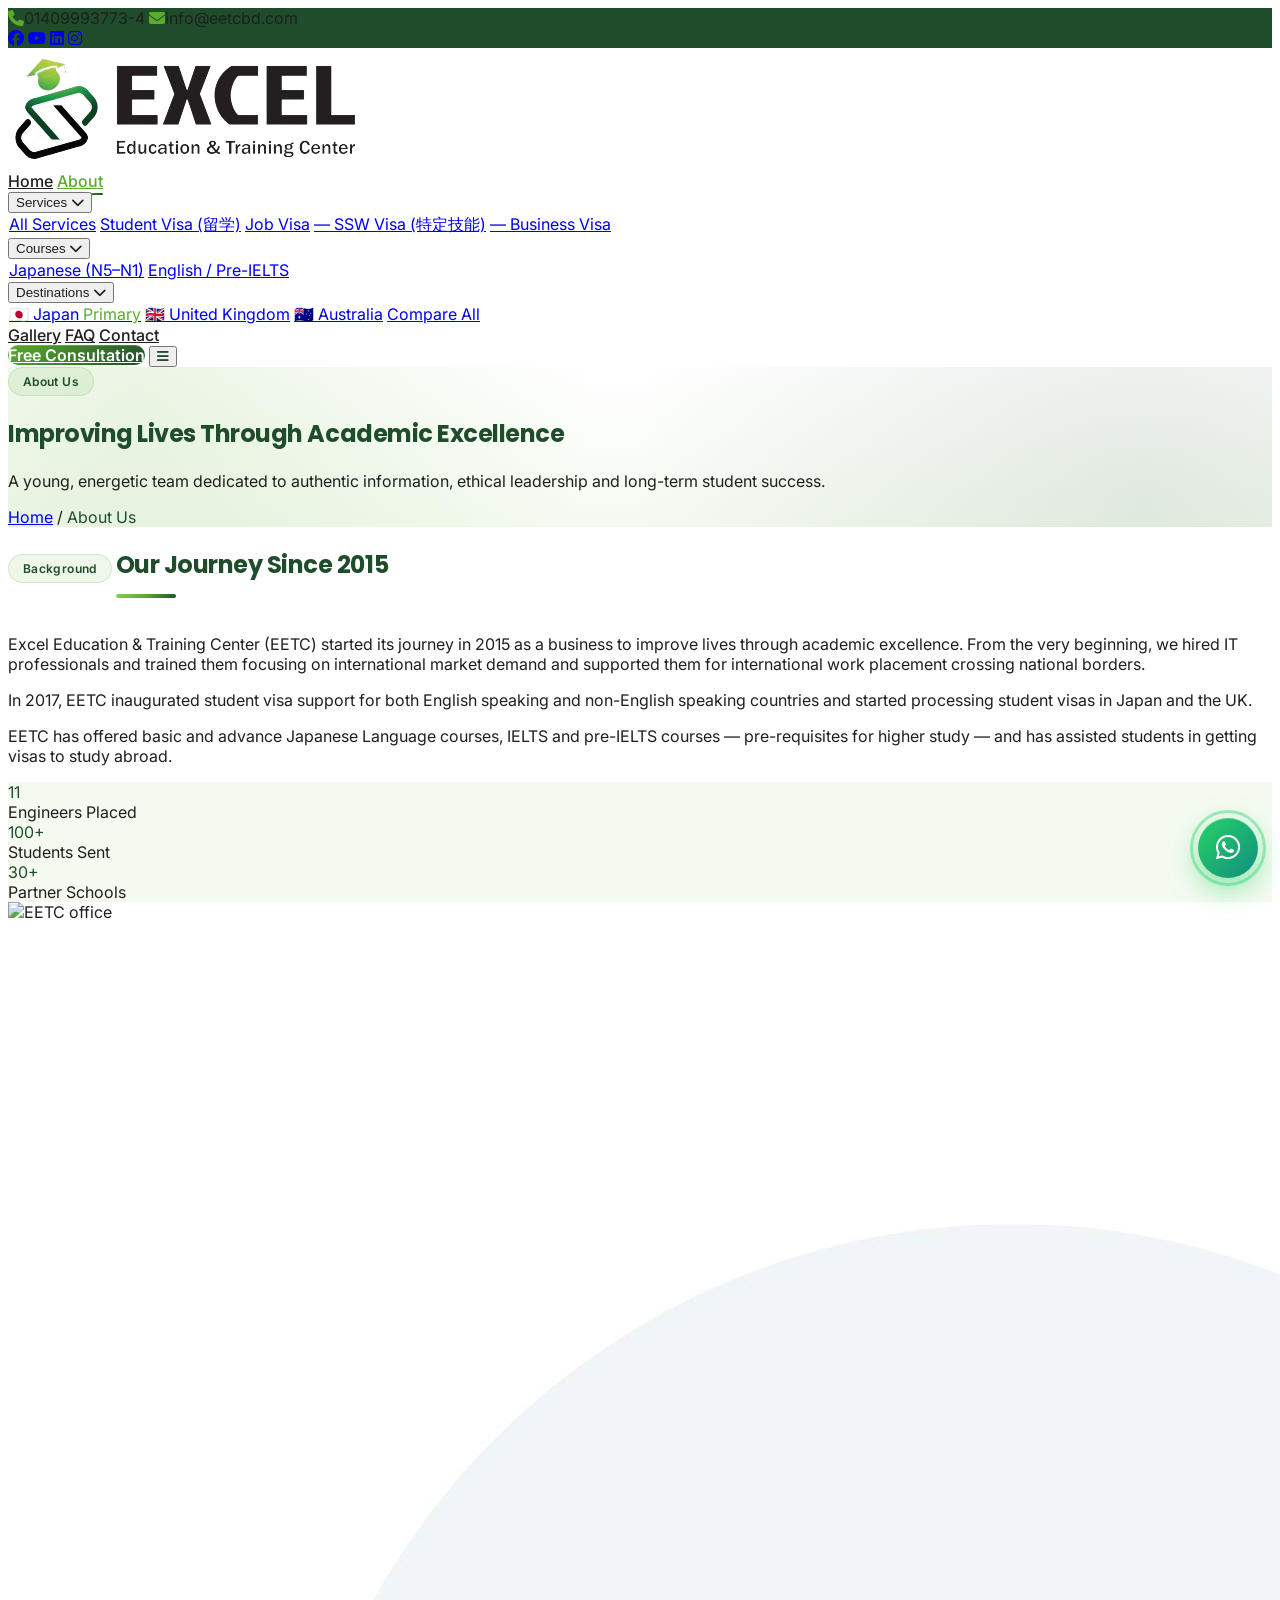
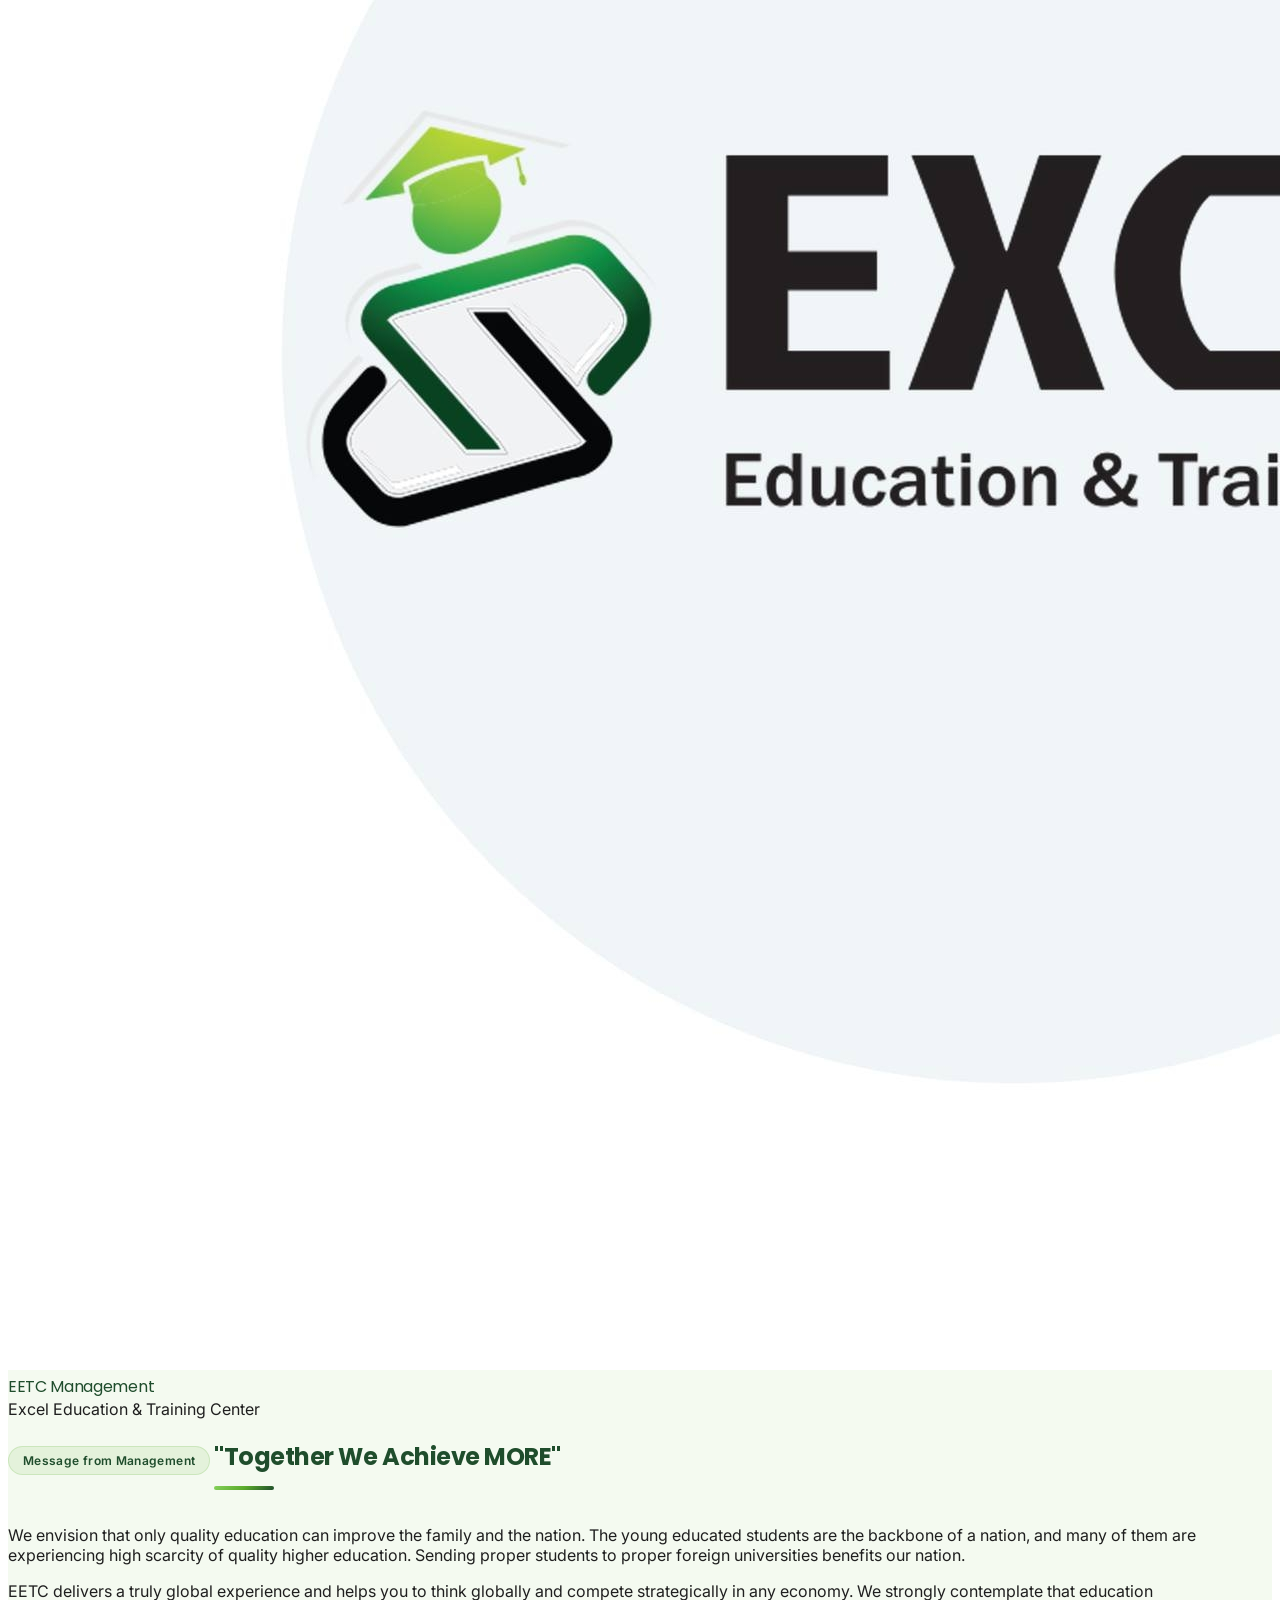
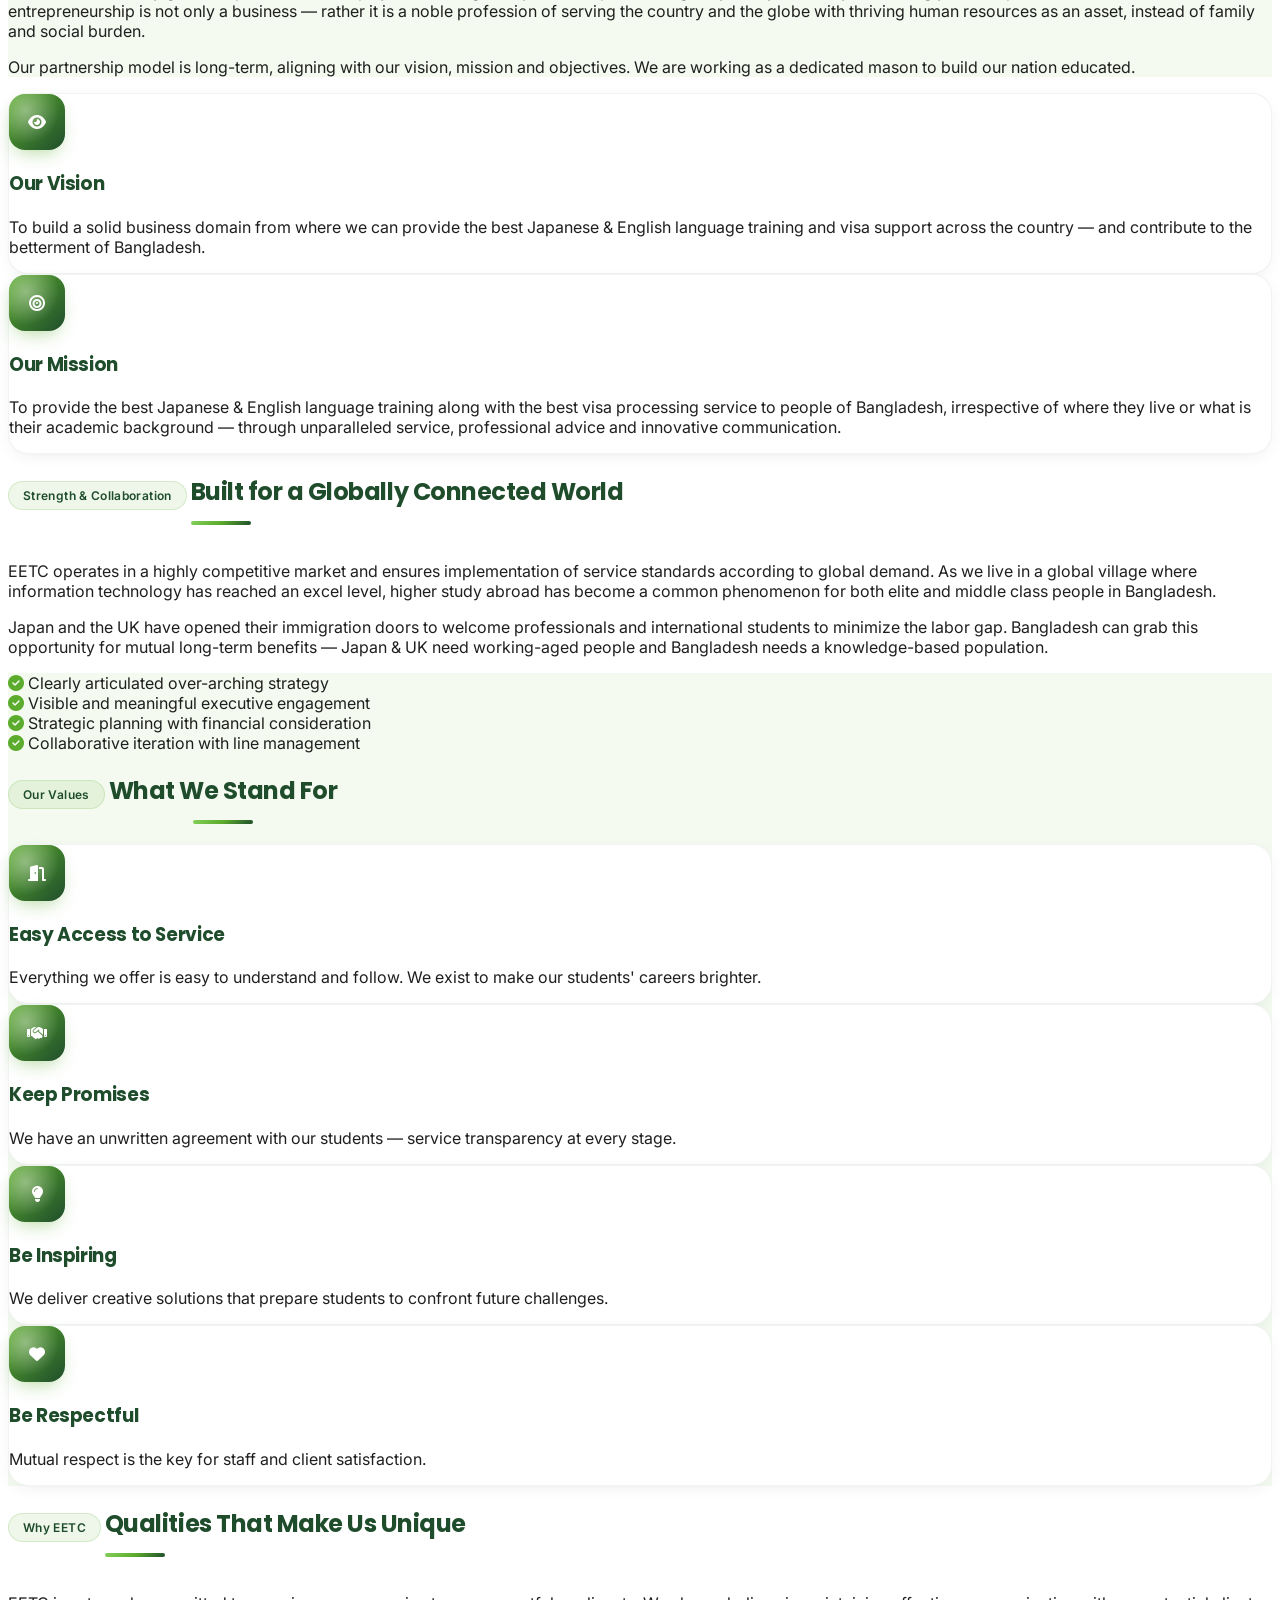
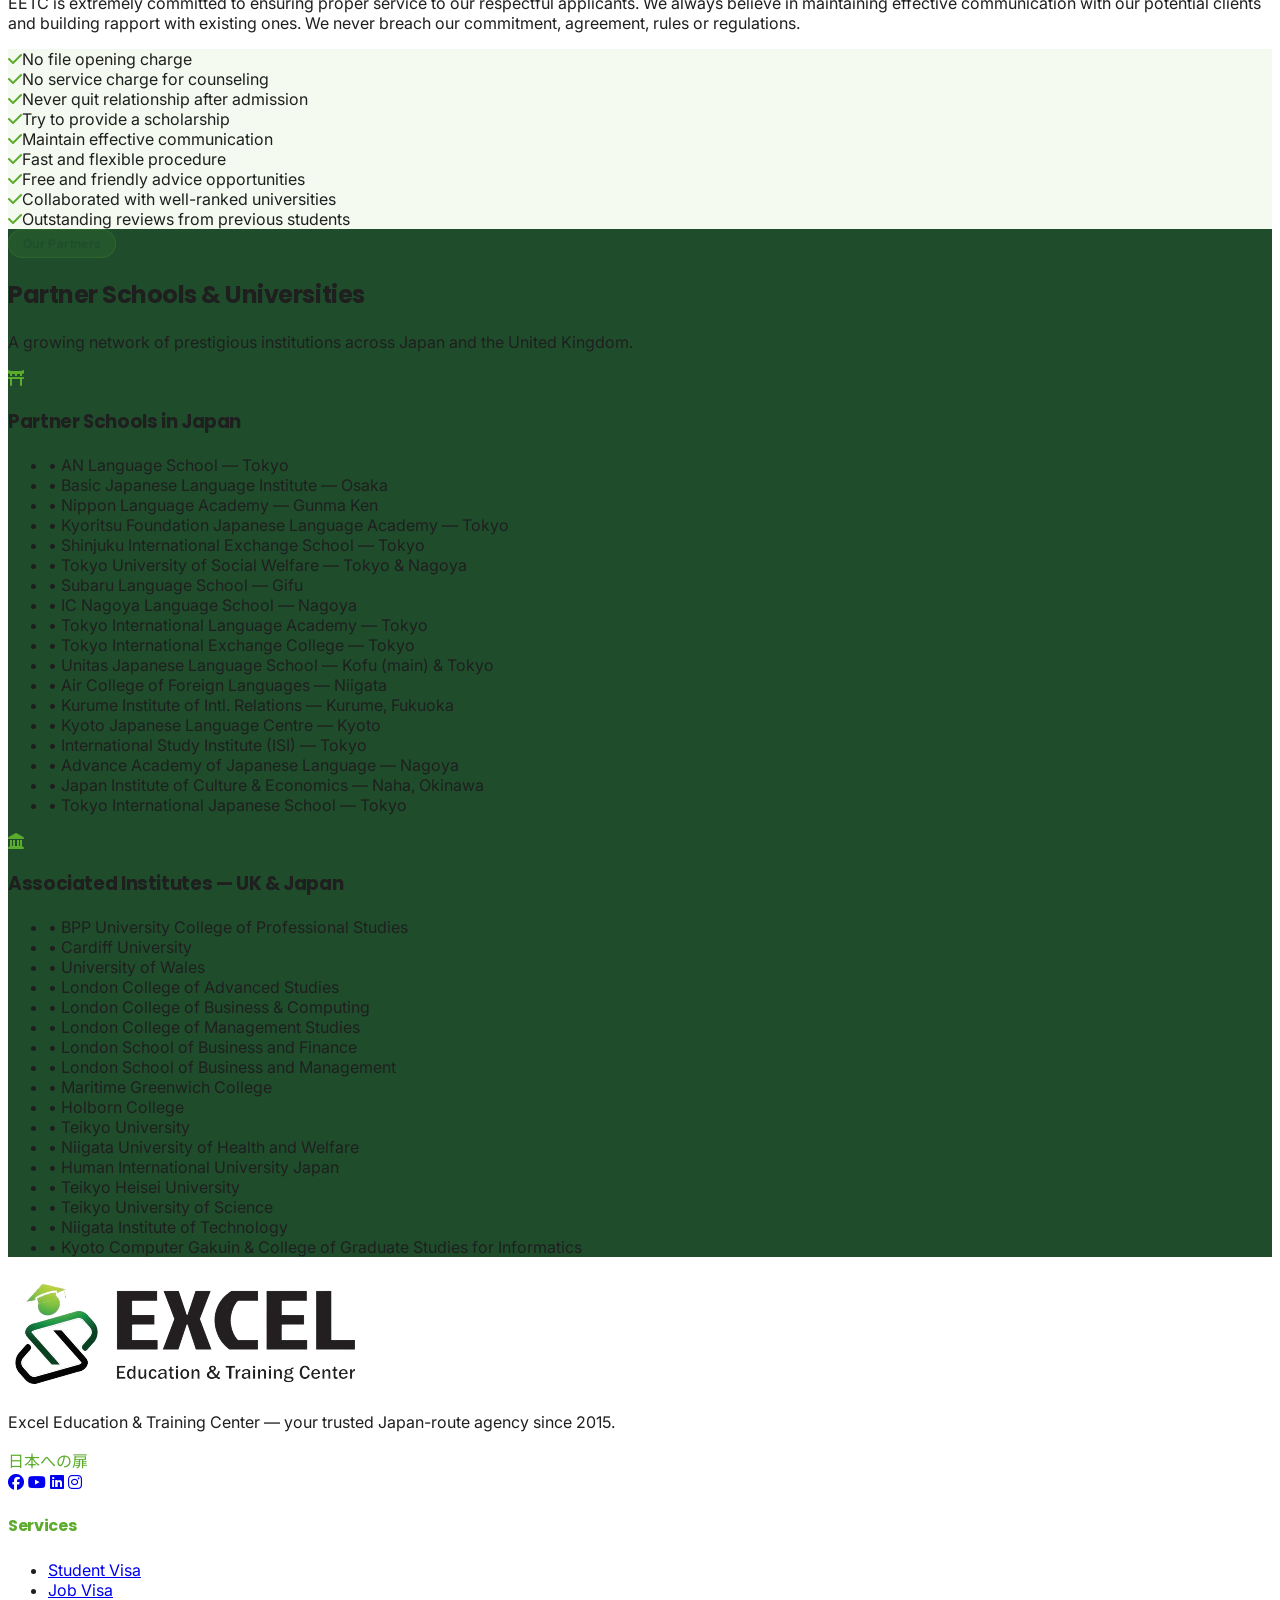
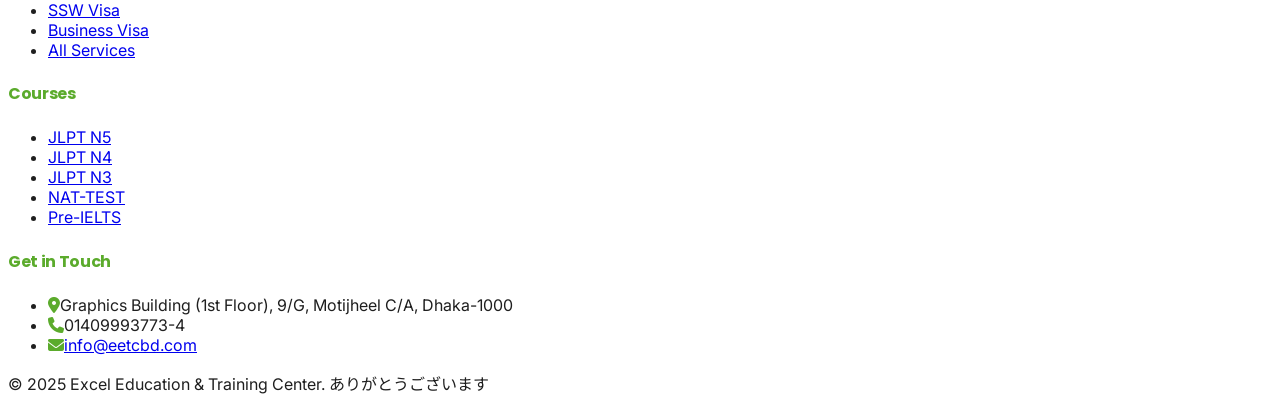
==== commit c04e6d3e: "Refactor visa service links: consolidate SSW and Business Visa under Job Visa section; remove standa" ====
--- a/about.html
+++ b/about.html
@@ -44,8 +44,8 @@
             <a href="services.html" class="block px-3 py-2 rounded-lg hover:bg-excel-light text-sm font-semibold">All Services</a>
             <a href="student-visa.html" class="block px-3 py-2 rounded-lg hover:bg-excel-light text-sm">Student Visa (留学)</a>
             <a href="job-visa.html" class="block px-3 py-2 rounded-lg hover:bg-excel-light text-sm">Job Visa</a>
-            <a href="ssw-visa.html" class="block px-3 py-2 rounded-lg hover:bg-excel-light text-sm">SSW Visa (特定技能)</a>
-            <a href="business-visa.html" class="block px-3 py-2 rounded-lg hover:bg-excel-light text-sm">Business Visa</a>
+            <a href="job-visa.html#ssw" class="block px-3 py-2 rounded-lg hover:bg-excel-light text-sm pl-6 text-gray-600">— SSW Visa (特定技能)</a>
+            <a href="job-visa.html#business" class="block px-3 py-2 rounded-lg hover:bg-excel-light text-sm pl-6 text-gray-600">— Business Visa</a>
           </div>
         </div>
       </div>
@@ -84,8 +84,8 @@
       <a class="nav-link" href="services.html">All Services</a>
       <a class="nav-link" href="student-visa.html">Student Visa</a>
       <a class="nav-link" href="job-visa.html">Job Visa</a>
-      <a class="nav-link" href="ssw-visa.html">SSW Visa</a>
-      <a class="nav-link" href="business-visa.html">Business Visa</a>
+      <a class="nav-link pl-4 text-gray-600" href="job-visa.html#ssw">— SSW Visa</a>
+      <a class="nav-link pl-4 text-gray-600" href="job-visa.html#business">— Business Visa</a>
       <div class="text-xs uppercase tracking-wider text-gray-400 mt-2 font-semibold">Courses</div>
       <a class="nav-link" href="japanese.html">Japanese Language</a>
       <a class="nav-link" href="english.html">English / Pre-IELTS</a>
@@ -382,8 +382,8 @@
       <ul class="space-y-2 text-sm text-white/80">
         <li><a href="student-visa.html">Student Visa</a></li>
         <li><a href="job-visa.html">Job Visa</a></li>
-        <li><a href="ssw-visa.html">SSW Visa</a></li>
-        <li><a href="business-visa.html">Business Visa</a></li>
+        <li><a href="job-visa.html#ssw">SSW Visa</a></li>
+        <li><a href="job-visa.html#business">Business Visa</a></li>
         <li><a href="services.html">All Services</a></li>
       </ul>
     </div>
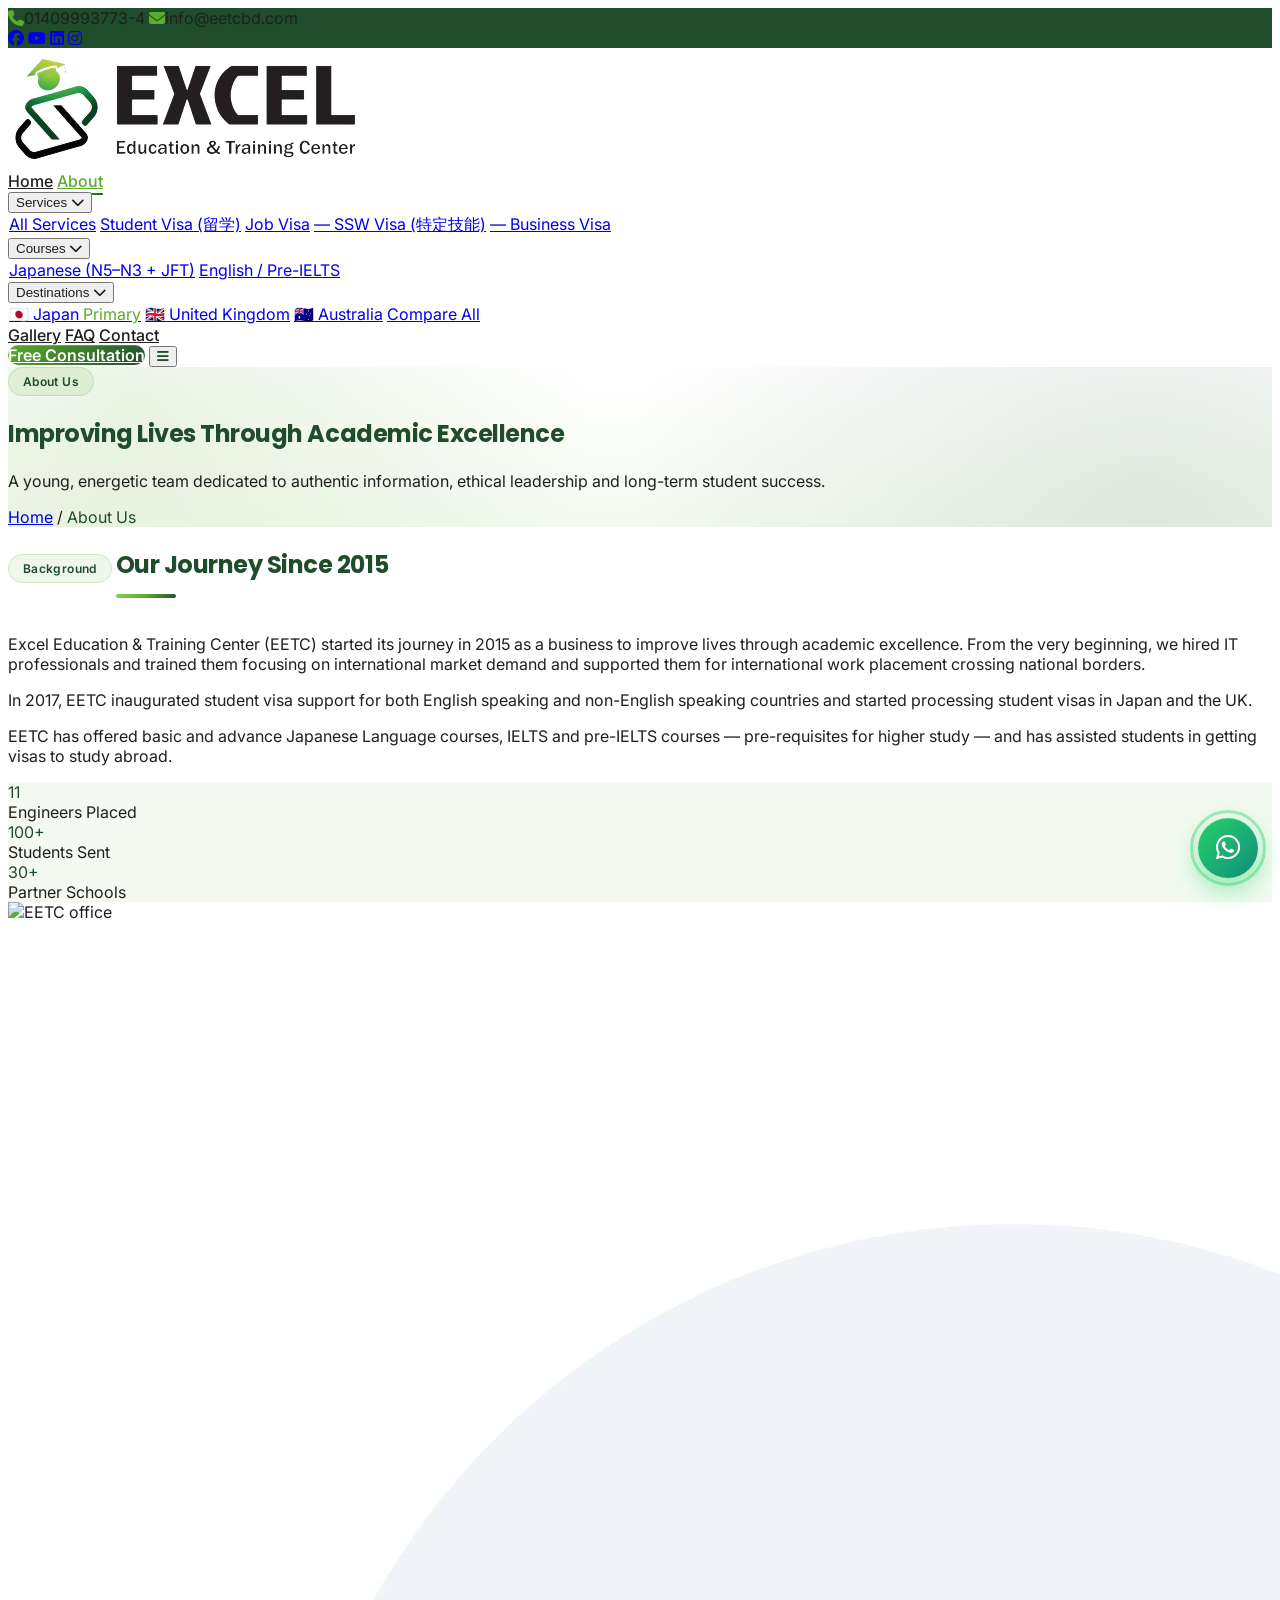
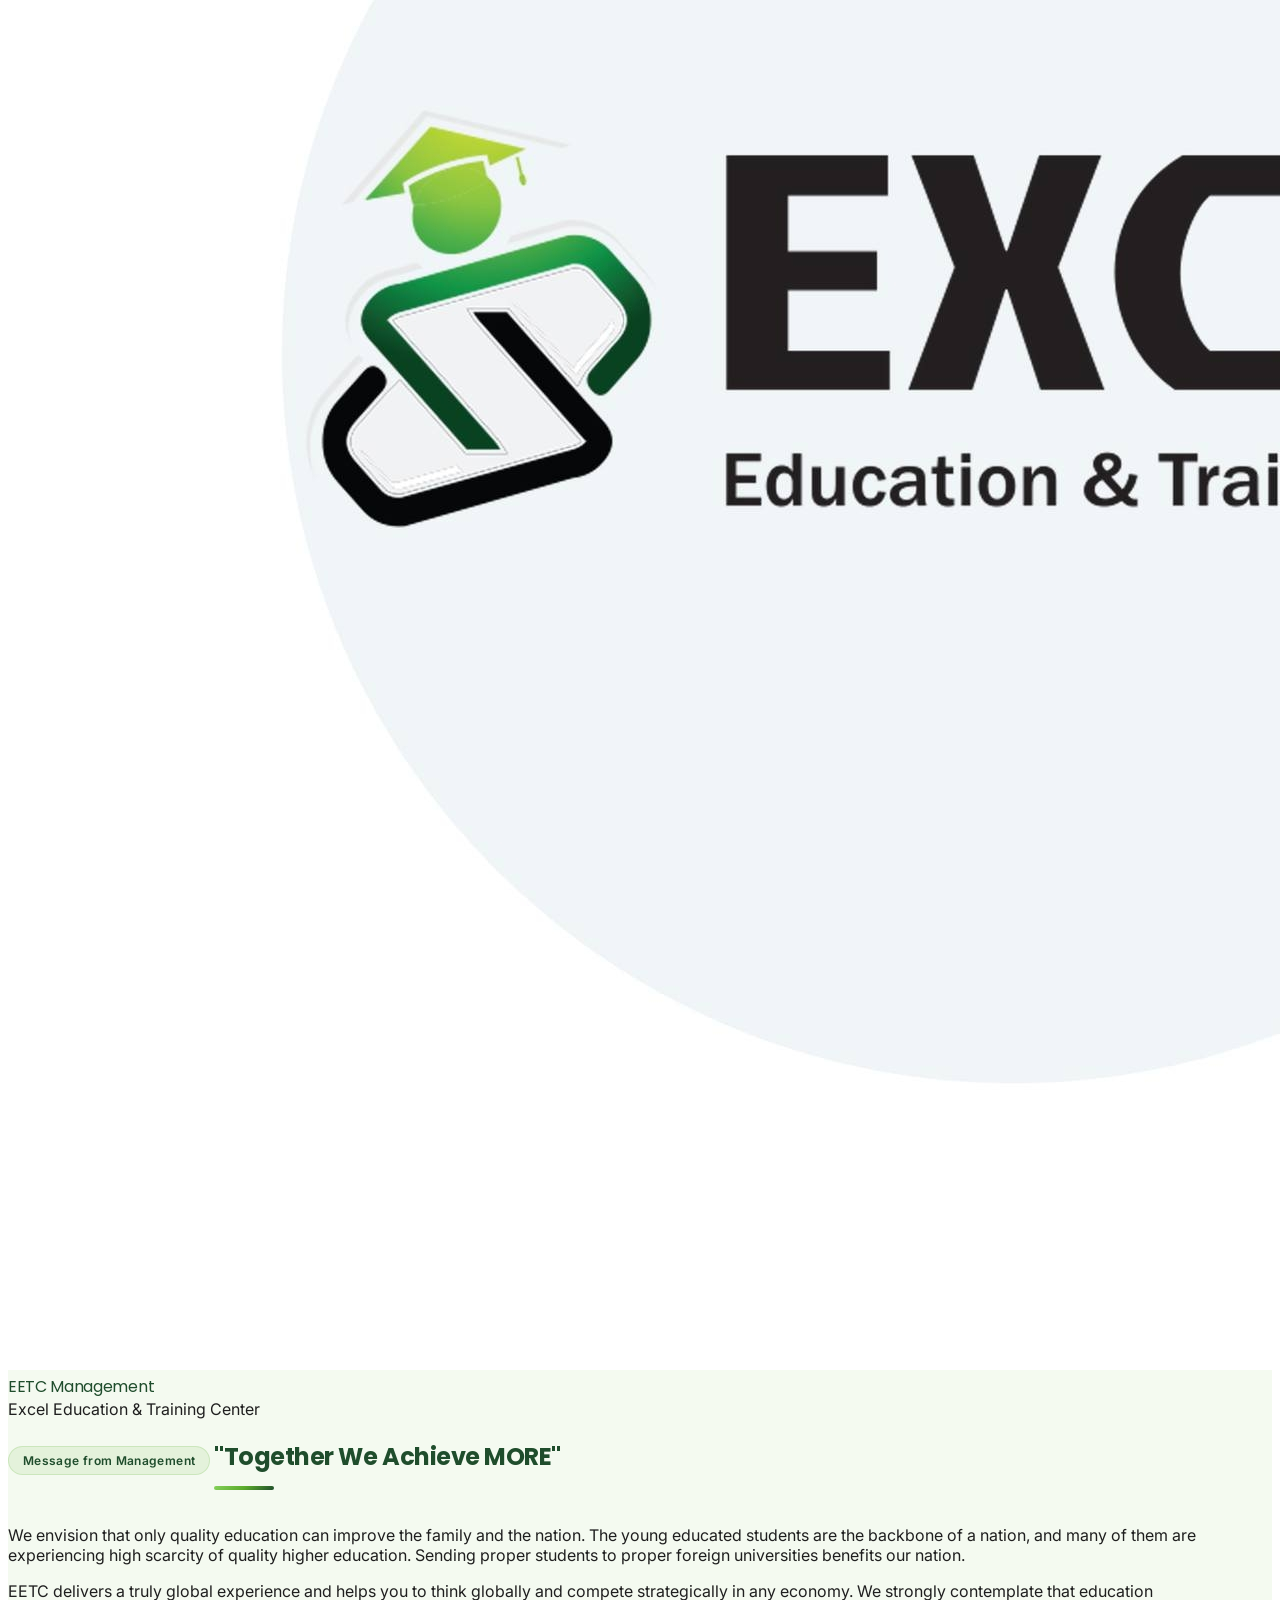
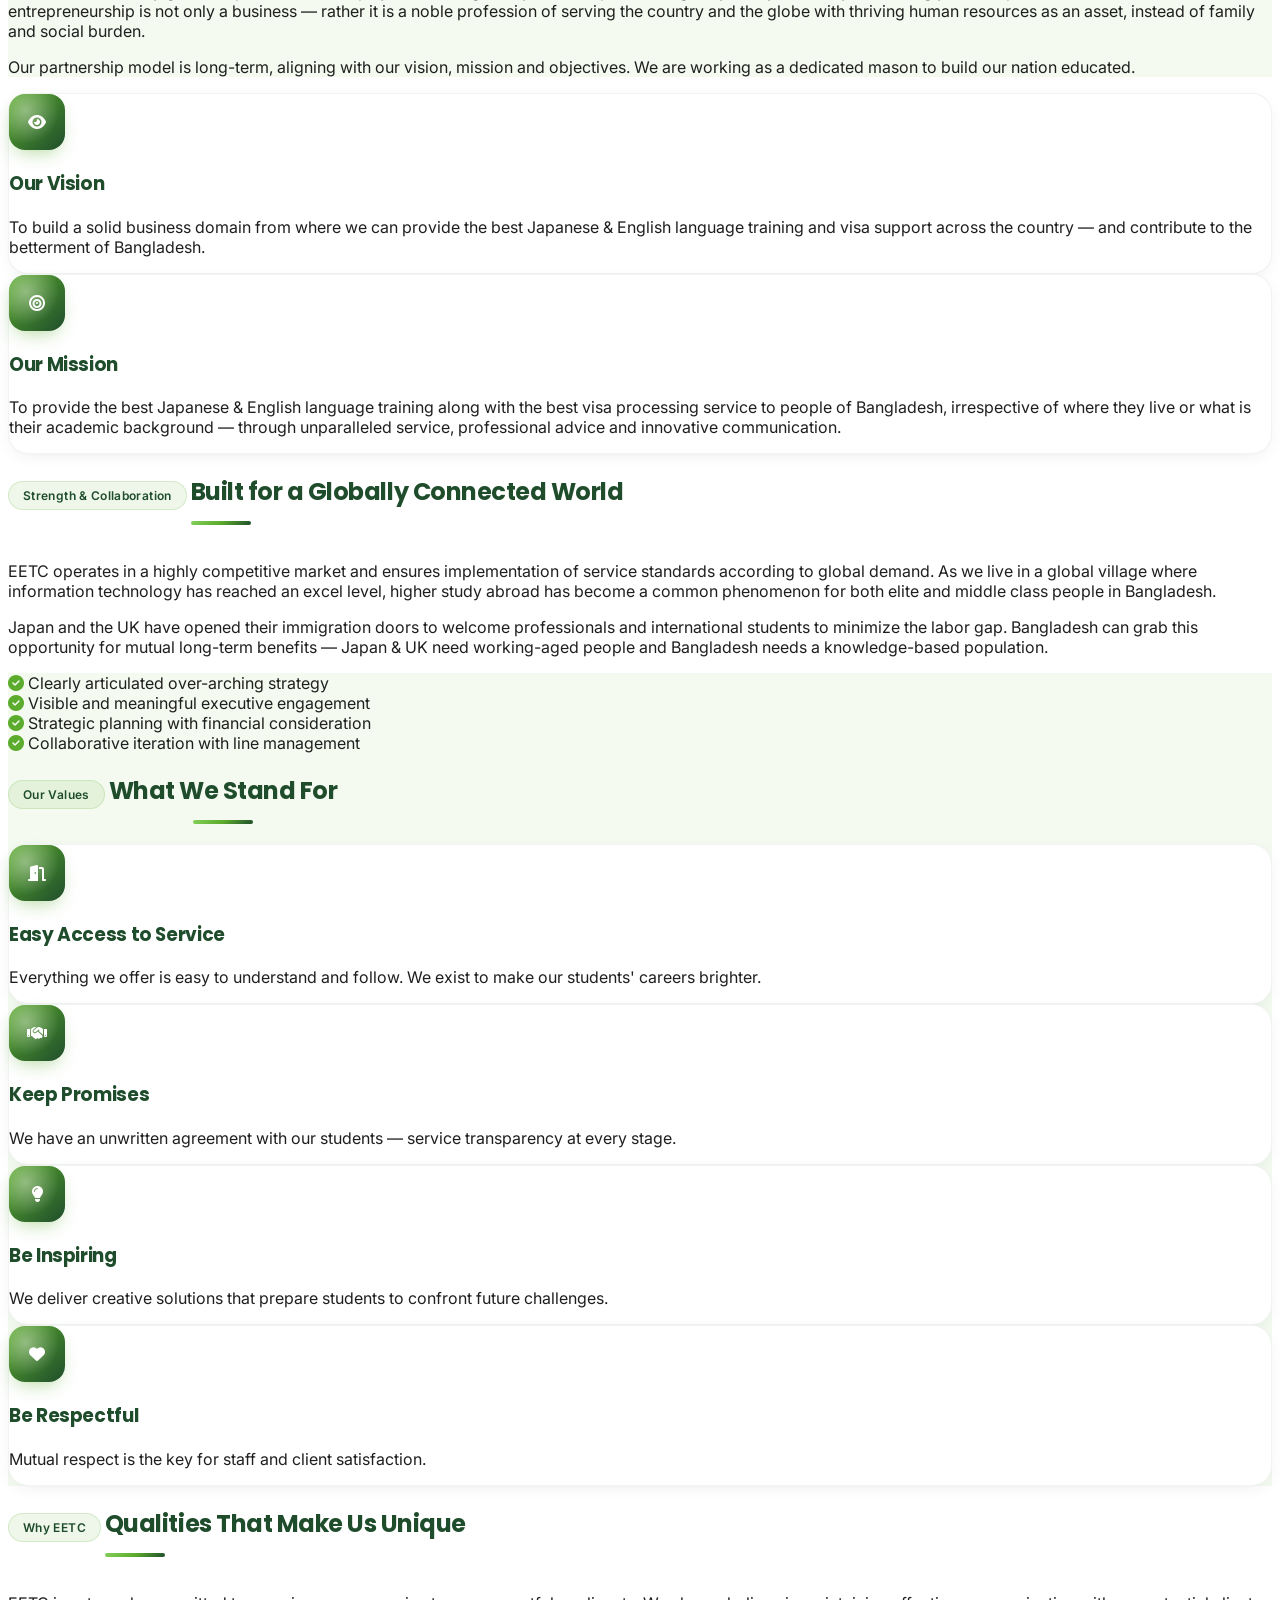
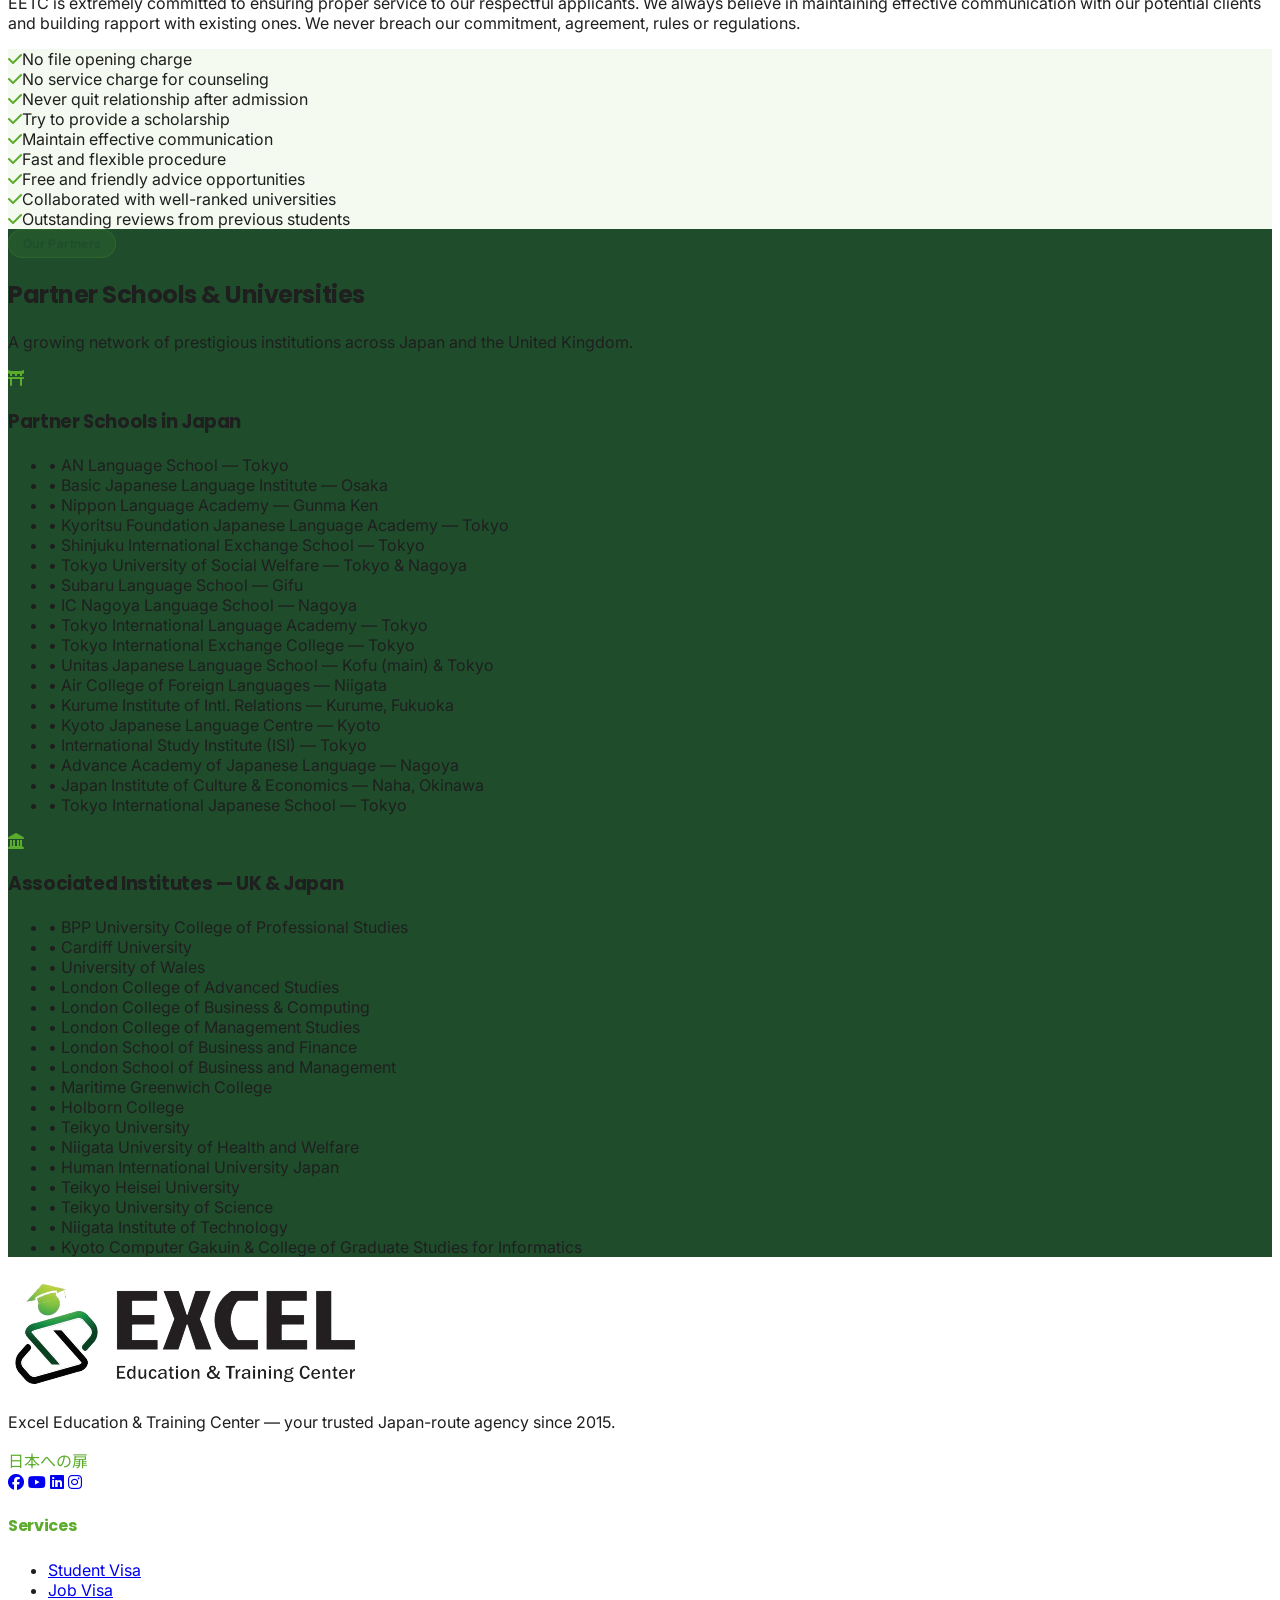
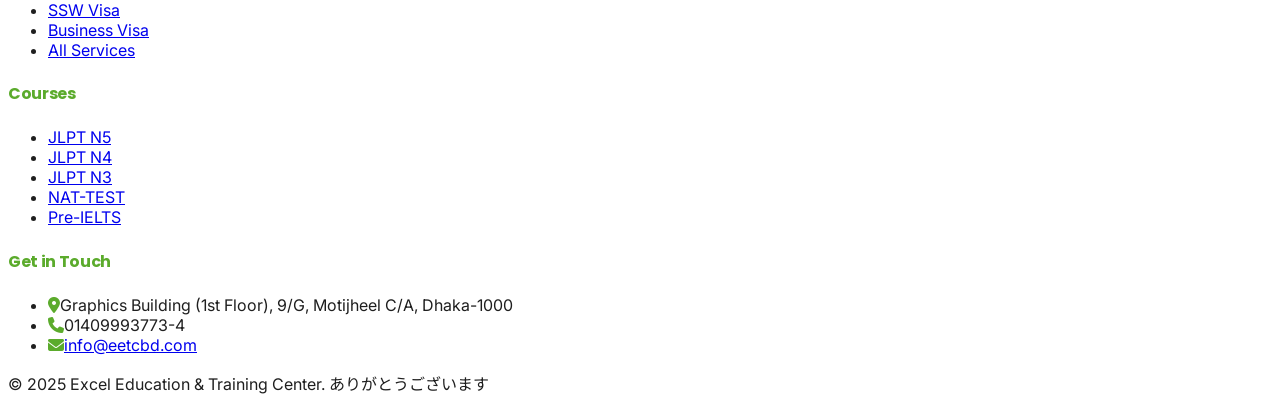
==== commit a45ec77a: "Update Japanese course descriptions: change N5–N1 to N5–N3 + JFT in multiple pages" ====
--- a/about.html
+++ b/about.html
@@ -53,7 +53,7 @@
         <button class="nav-link flex items-center gap-1">Courses <i class="fa-solid fa-chevron-down text-xs"></i></button>
         <div class="absolute left-0 top-full pt-3 hidden group-hover:block">
           <div class="glass shadow-lg rounded-2xl w-64 p-2">
-            <a href="japanese.html" class="block px-3 py-2 rounded-lg hover:bg-excel-light text-sm">Japanese (N5–N1)</a>
+            <a href="japanese.html" class="block px-3 py-2 rounded-lg hover:bg-excel-light text-sm">Japanese (N5–N3 + JFT)</a>
             <a href="english.html" class="block px-3 py-2 rounded-lg hover:bg-excel-light text-sm">English / Pre-IELTS</a>
           </div>
         </div>
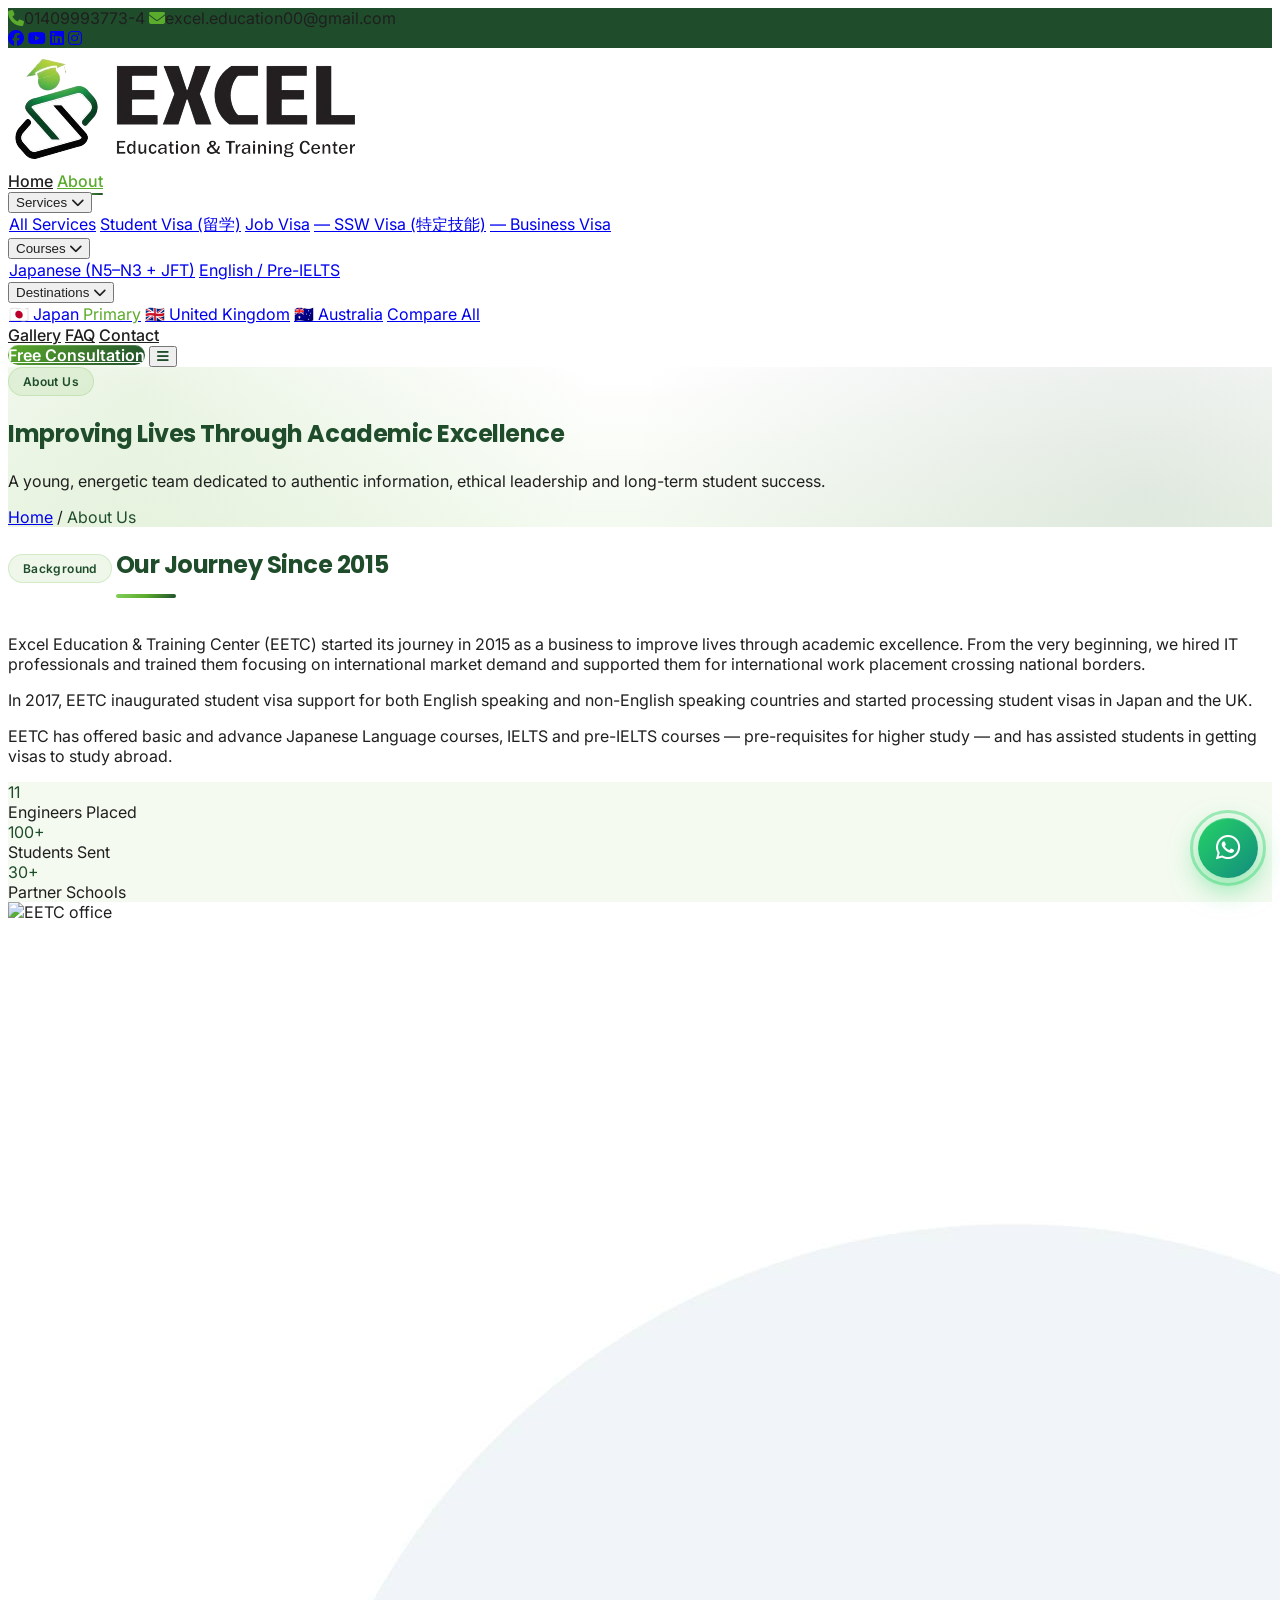
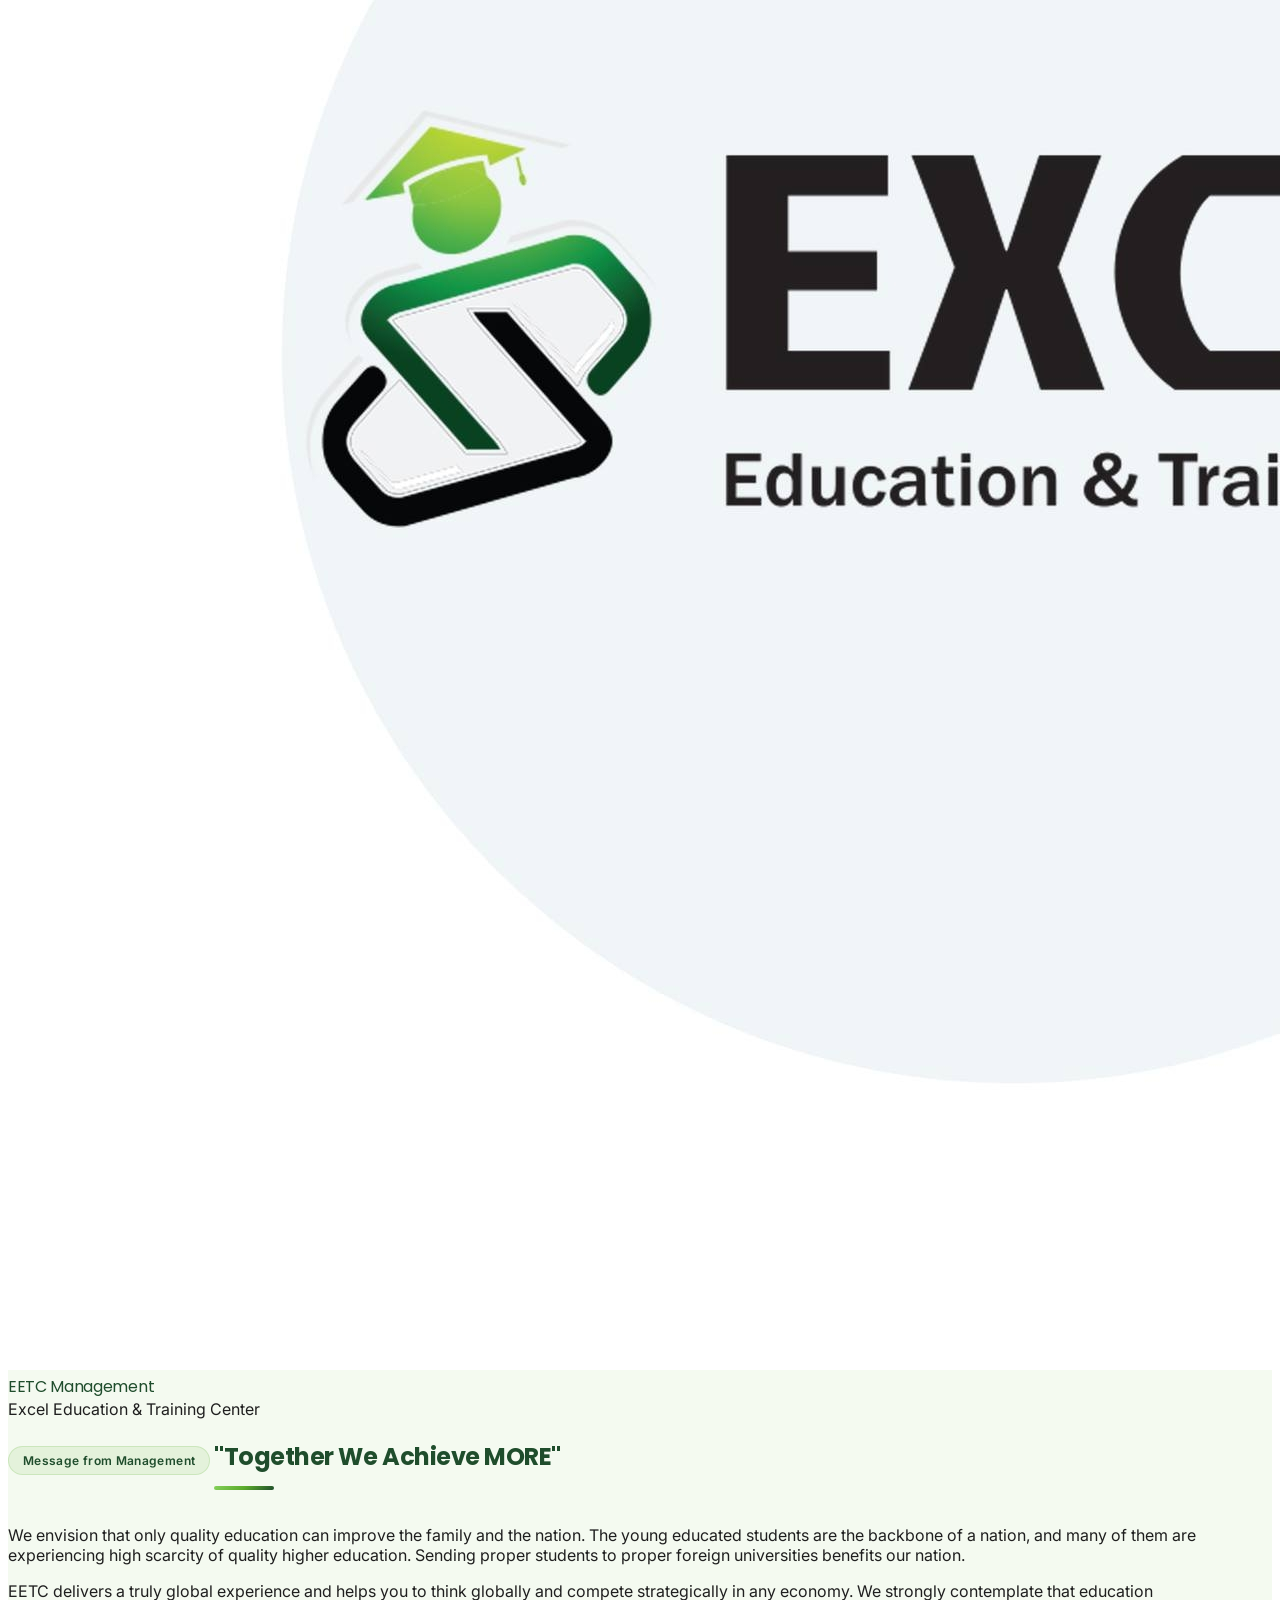
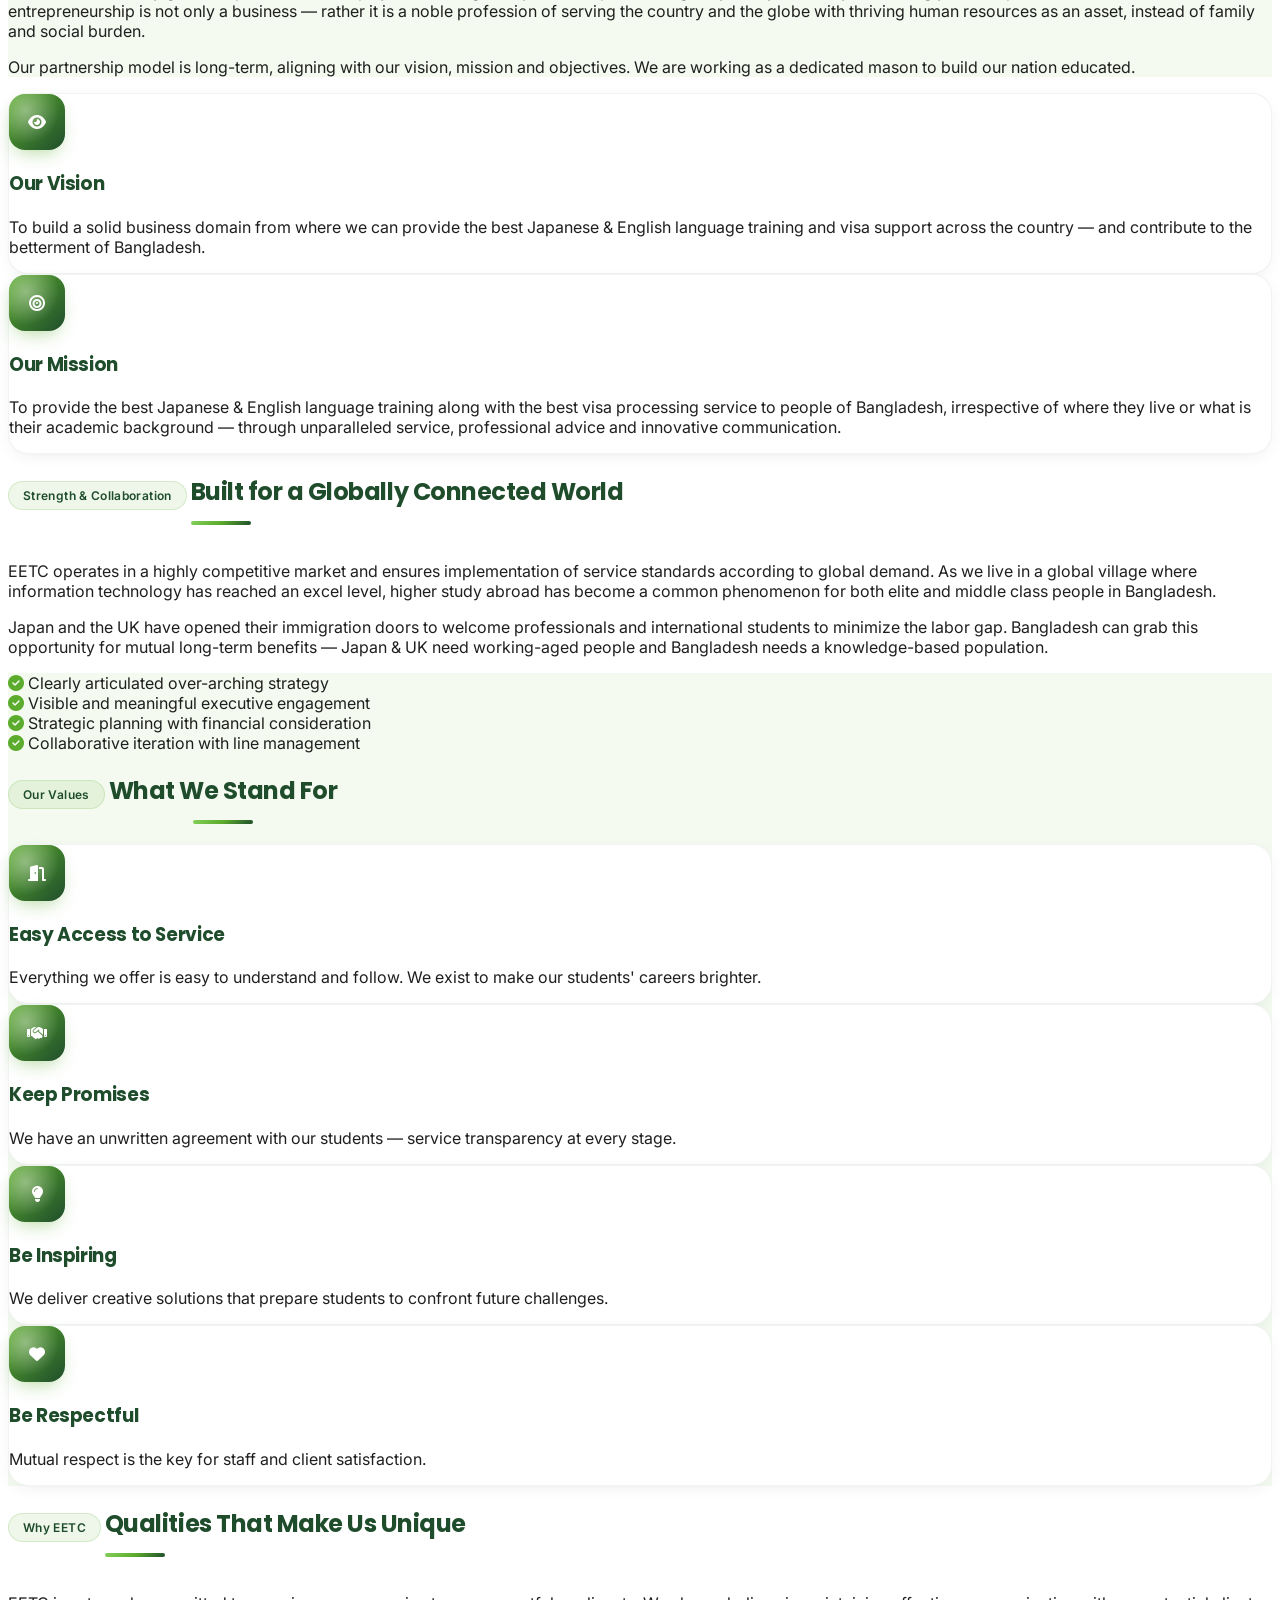
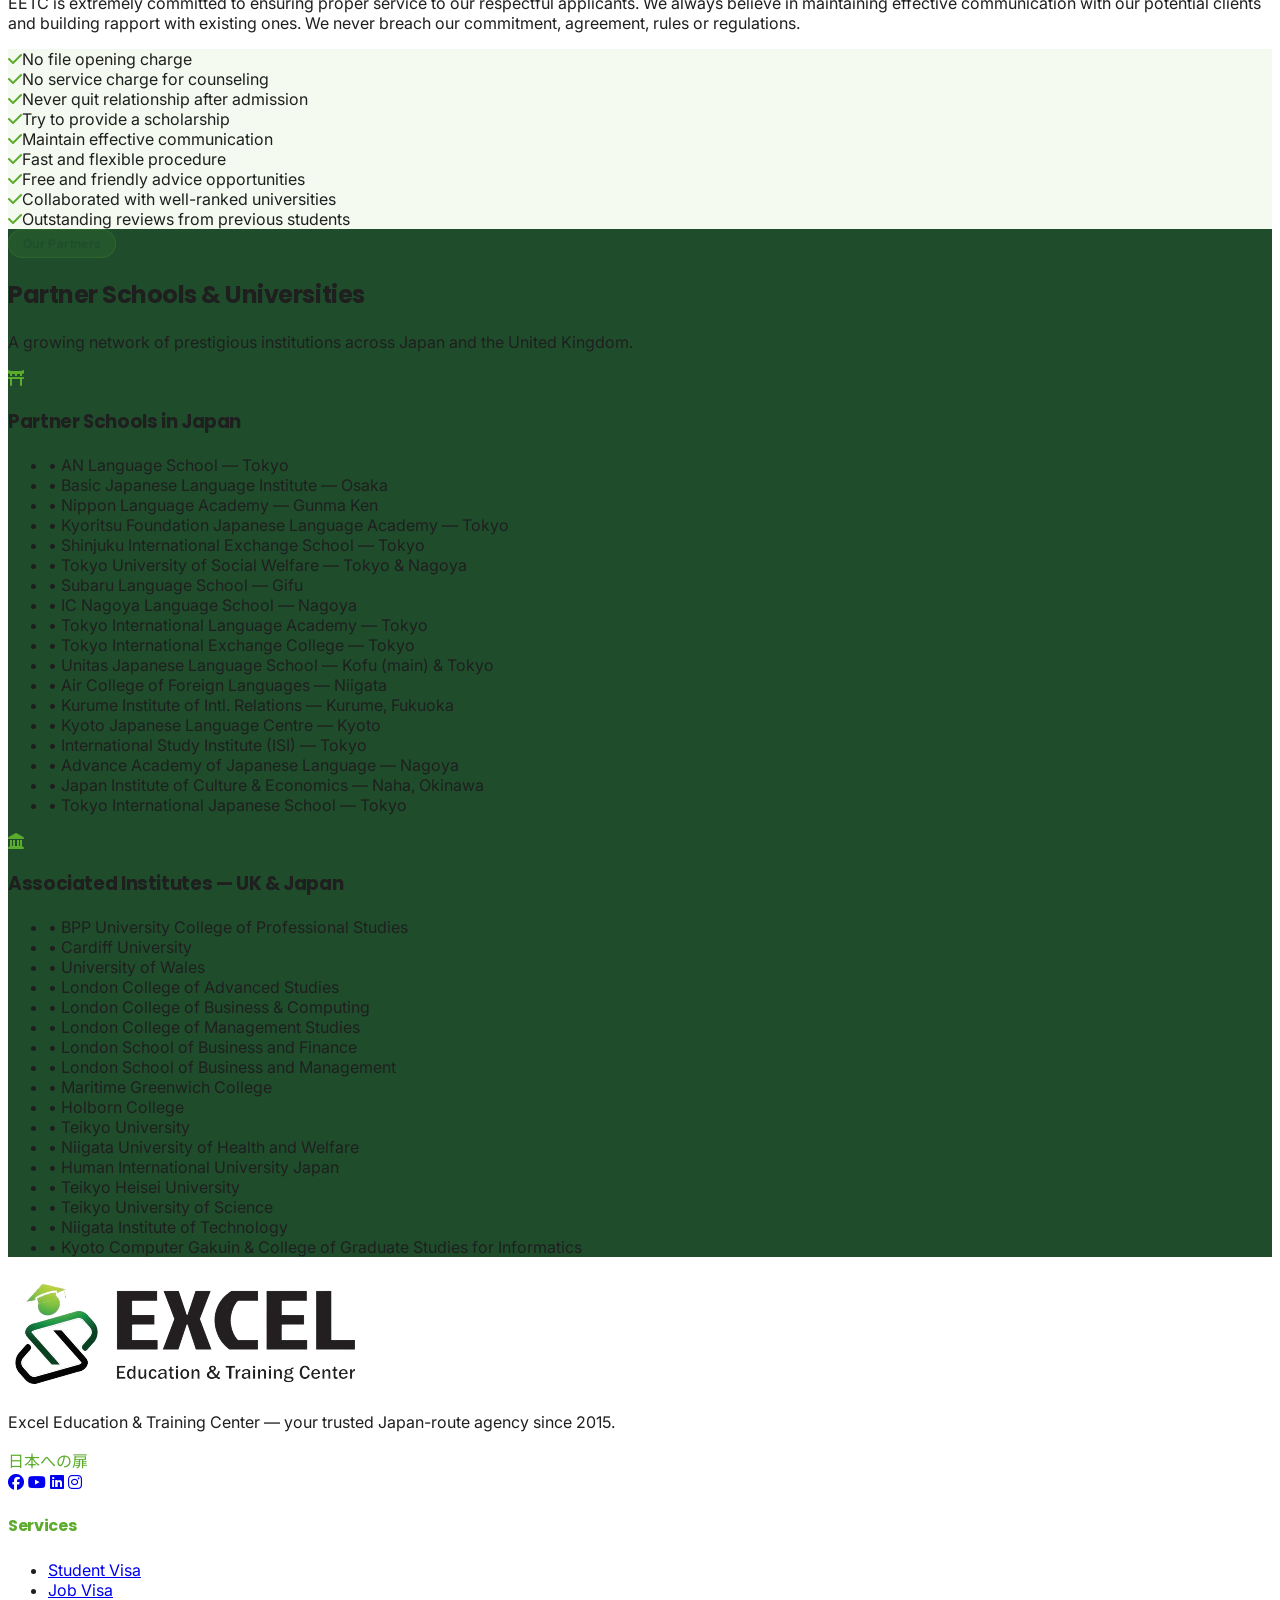
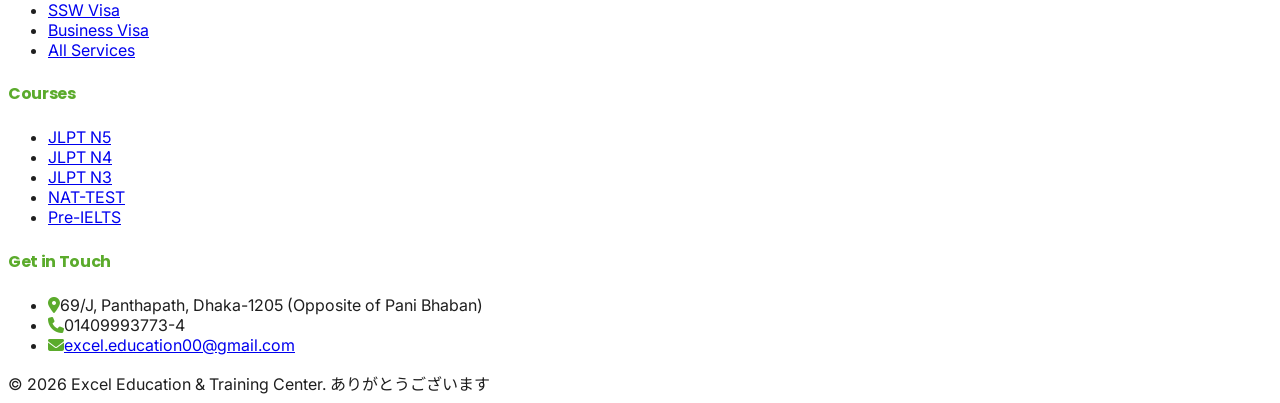
==== commit 6904b050: "Update contact information and address across multiple pages - Changed email from info@eetcbd.com to" ====
--- a/about.html
+++ b/about.html
@@ -20,7 +20,7 @@
   <div class="max-w-7xl mx-auto px-6 py-2 flex items-center justify-between">
     <div class="flex items-center gap-6">
       <span><i class="fa-solid fa-phone mr-2 text-excel-green"></i>01409993773-4</span>
-      <span><i class="fa-solid fa-envelope mr-2 text-excel-green"></i>info@eetcbd.com</span>
+      <span><i class="fa-solid fa-envelope mr-2 text-excel-green"></i>excel.education00@gmail.com</span>
     </div>
     <div class="flex items-center gap-3 text-white/80">
       <a href="#" class="hover:text-excel-green"><i class="fa-brands fa-facebook"></i></a>
@@ -400,13 +400,13 @@
     <div>
       <h4 class="font-display font-semibold text-excel-green mb-4">Get in Touch</h4>
       <ul class="space-y-3 text-sm text-white/80">
-        <li><i class="fa-solid fa-location-dot text-excel-green mr-2"></i>Graphics Building (1st Floor), 9/G, Motijheel C/A, Dhaka-1000</li>
+        <li><i class="fa-solid fa-location-dot text-excel-green mr-2"></i>69/J, Panthapath, Dhaka-1205 (Opposite of Pani Bhaban)</li>
         <li><i class="fa-solid fa-phone text-excel-green mr-2"></i>01409993773-4</li>
-        <li><i class="fa-solid fa-envelope text-excel-green mr-2"></i><a href="mailto:info@eetcbd.com">info@eetcbd.com</a></li>
+        <li><i class="fa-solid fa-envelope text-excel-green mr-2"></i><a href="mailto:excel.education00@gmail.com">excel.education00@gmail.com</a></li>
       </ul>
     </div>
   </div>
-  <div class="border-t border-white/10 mt-12 pt-6 text-center text-white/60 text-sm">&copy; 2025 Excel Education & Training Center. <span class="font-jp">ありがとうございます</span></div>
+  <div class="border-t border-white/10 mt-12 pt-6 text-center text-white/60 text-sm">&copy; 2026 Excel Education & Training Center. <span class="font-jp">ありがとうございます</span></div>
 </footer>
 
 <script src="assets/js/main.js"></script>
